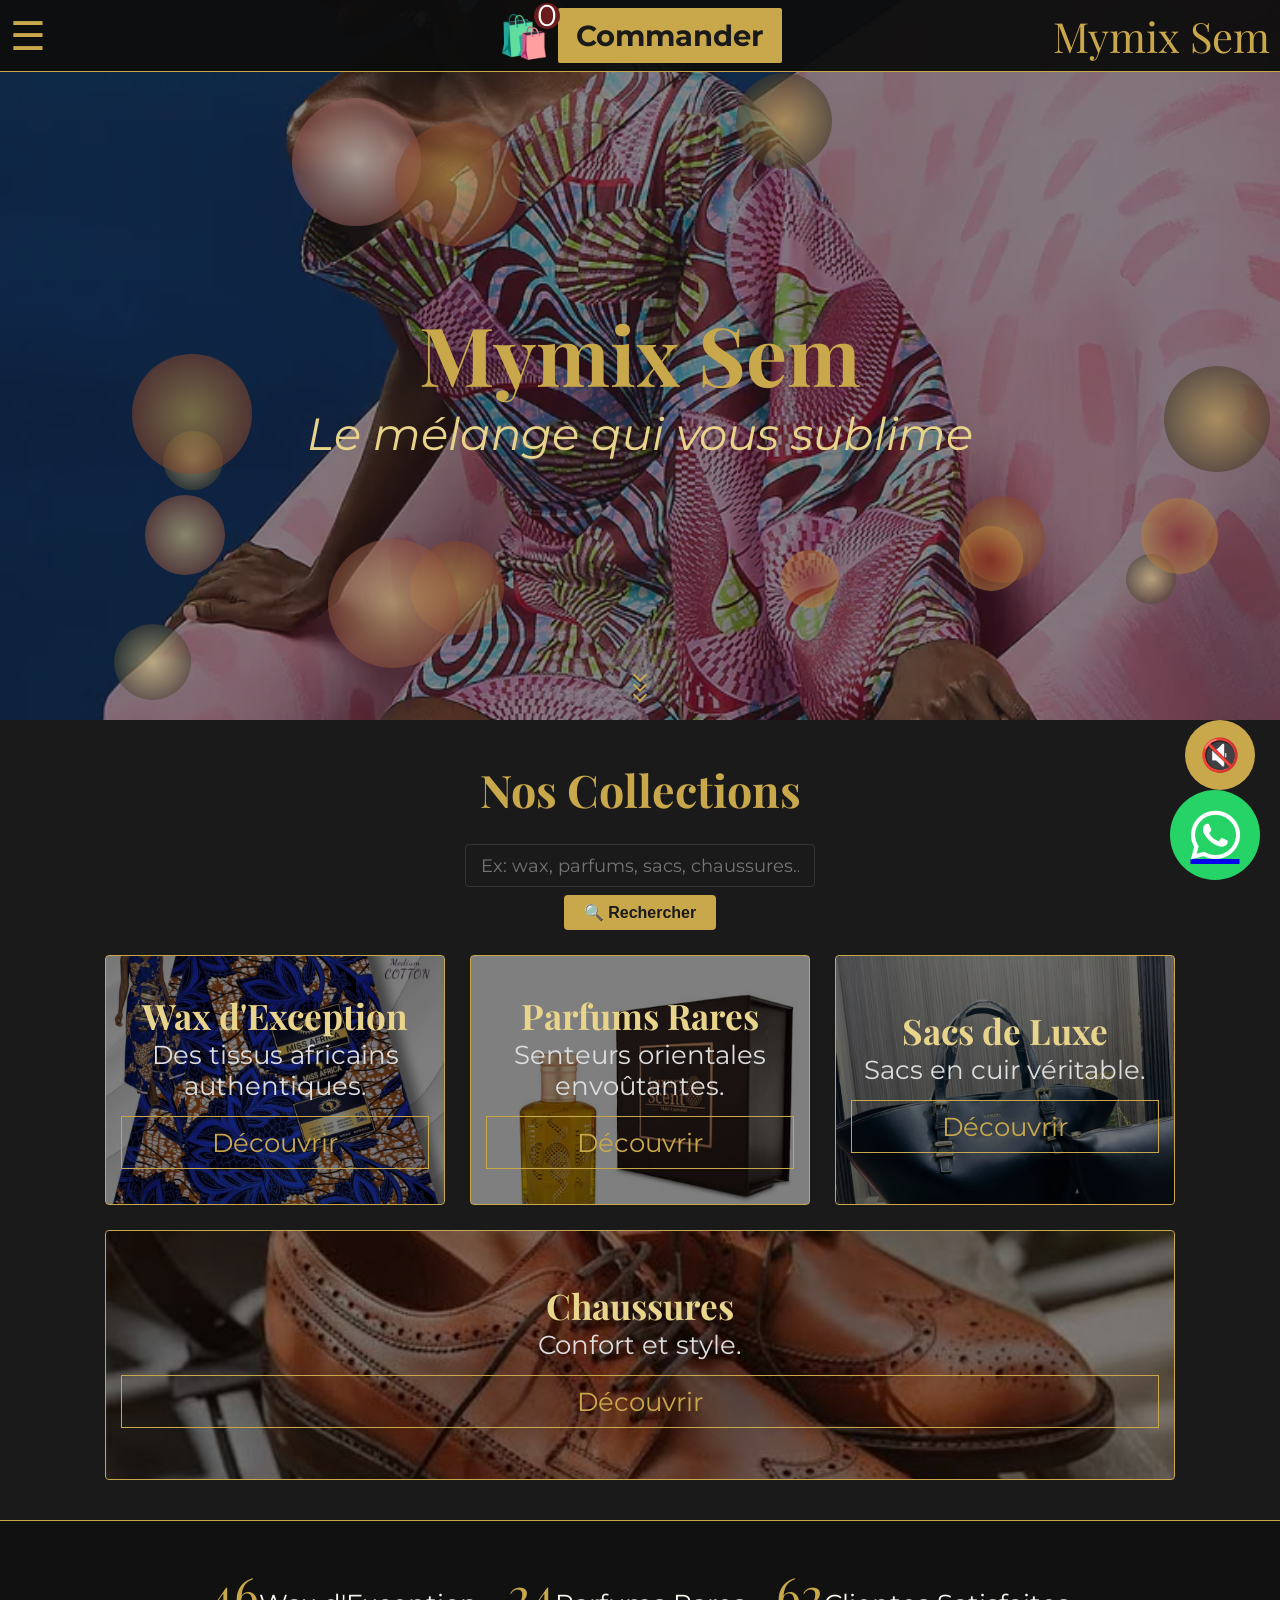
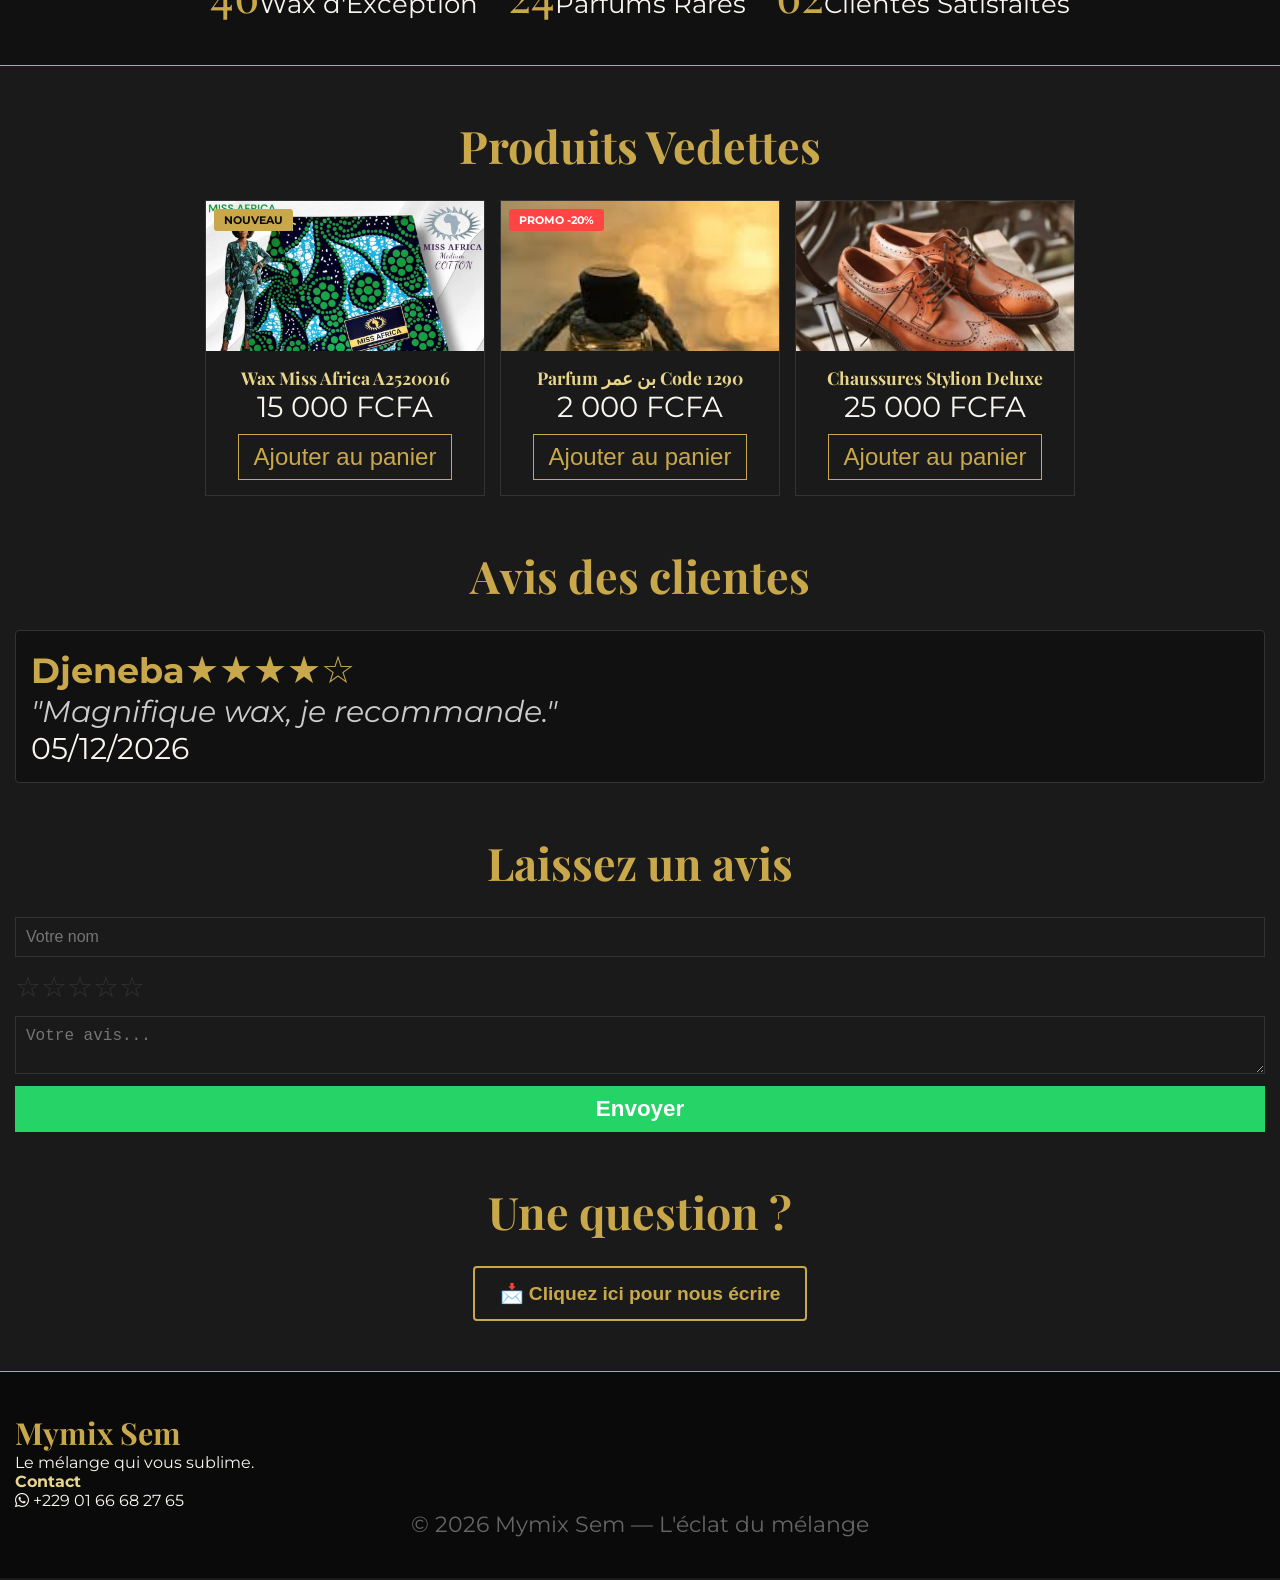
==== index.html @ c1ff3af4 "Mymix Sem - Version finale" ====
<!DOCTYPE html>
<html lang="fr">
<head>
<link rel="icon" href="data:image/svg+xml,<svg xmlns='http://www.w3.org/2000/svg' viewBox='0 0 100 100'><text y='80' font-size='80'>🛍️</text></svg>">
    <meta charset="UTF-8">
    <meta name="viewport" content="width=device-width, initial-scale=1.0">
    <title>Mymix Sem - Le mélange qui vous sublime</title>
    <link rel="preconnect" href="https://fonts.googleapis.com">
    <link rel="preconnect" href="https://fonts.gstatic.com" crossorigin>
    <link href="https://fonts.googleapis.com/css2?family=Montserrat:wght@300;400;500;700&family=Playfair+Display:wght@400;500;700&display=swap" rel="stylesheet">
    <link rel="stylesheet" href="https://cdnjs.cloudflare.com/ajax/libs/font-awesome/6.0.0-beta3/css/all.min.css">
    <link rel="stylesheet" href="assets/css/style.css">
</head>
<body>
<audio id="bg-music" loop volume="0.3">        <source src="assets/music/fond.mp3" type="audio/mpeg">    </audio>    <button id="music-toggle" style="position:fixed;bottom:110px;right:25px;width:70px;height:70px;background:#C9A84C;color:#0D0D0D;border:none;border-radius:50%;z-index:5000;cursor:pointer;font-size:2rem;">🔇</button>
    <!-- Navigation -->
    <nav class="navbar">
        <button class="menu-toggle" id="menu-toggle">☰</button>
        <a href="#" class="nav-logo">Mymix Sem</a>
        <div class="nav-actions">
            <div class="cart-icon" id="cart-icon"><span class="cart-count" id="cart-count">0</span>🛍️</div>
            <a href="#" class="nav-cta">Commander</a>
        </div>
        <ul class="nav-menu" id="nav-menu">
            <li><a href="#collections">Wax</a></li><li><a href="#collections">Parfums</a></li><li><a href="#collections">Accessoires</a></li>
            <li><a href="#about">À propos</a></li><li><a href="#footer">Contact</a></li>
            <li><a href="#" id="lien-compte">Compte</a></li>
        </ul>
    </nav>

    <!-- Hero -->
    <main class="hero" id="hero"><div class="hero-bg"></div><h1>Mymix Sem</h1><p>Le mélange qui vous sublime</p><div class="scroll-indicator"><span></span><span></span><span></span></div></main>

    <!-- Collections -->
    <section class="collections" id="collections">
        <h2 class="section-title">Nos Collections</h2>
        <div class="search-bar"><input type="text" id="search-input" placeholder="Ex: wax, parfums, sacs, chaussures..." class="search-input"><button id="search-btn" class="search-btn">🔍 Rechercher</button></div>
        <div class="cards-container">
            <div class="card card-wax" onclick="toggleGalerie('galerie-wax')"><div class="card-overlay"><h3>Wax d'Exception</h3><p>Des tissus africains authentiques.</p><span class="card-btn">Découvrir</span></div></div>
            <div class="card card-parfums" onclick="toggleGalerie('galerie-parfums')"><div class="card-overlay"><h3>Parfums Rares</h3><p>Senteurs orientales envoûtantes.</p><span class="card-btn">Découvrir</span></div></div>
            <div class="card card-accessoires" onclick="toggleGalerie('galerie-accessoires')"><div class="card-overlay"><h3>Sacs de Luxe</h3><p>Sacs en cuir véritable.</p><span class="card-btn">Découvrir</span></div></div>
            <div class="card card-chaussures" onclick="toggleGalerie('galerie-chaussures')"><div class="card-overlay"><h3>Chaussures</h3><p>Confort et style.</p><span class="card-btn">Découvrir</span></div></div>
        </div>
    </section>

    <!-- Galeries -->
    <section class="galerie" id="galerie-wax"><h3 class="section-title">Wax</h3><div class="galerie-grid" id="galerie-wax-grid"></div></section>
    <section class="galerie" id="galerie-parfums"><h3 class="section-title">Parfums</h3><div class="galerie-grid" id="galerie-parfums-grid"></div></section>
    <section class="galerie" id="galerie-chaussures"><h3 class="section-title">Chaussures</h3><div class="galerie-grid" id="galerie-chaussures-grid"></div></section>
    <section class="galerie" id="galerie-accessoires"><h3 class="section-title">Sacs</h3><div class="galerie-grid" id="galerie-accessoires-grid"></div></section>

    <!-- À propos -->
    <section class="about" id="about"><h2 class="section-title">À propos de Chantal</h2><div class="about-container"><div class="about-img"><img src="assets/images/about/chantal.jpg" alt="Chantal Adanlawo" onerror="this.src='https://via.placeholder.com/400x400/1a1a1a/C9A84C?text=Chantal'"></div><div class="about-text"><h3>Chantal <span class="gold">Adanlawo</span></h3><p class="about-meaning">« La brillance du corps »</p><p>Passionnée par l'élégance africaine et les senteurs d'Orient, Chantal a fondé <strong>Mymix Sem</strong> pour partager ses coups de cœur et sublimer chaque femme.</p><a href="#collections" class="about-btn">Découvrir les collections</a></div></div></section>

    <!-- Compteurs -->
    <section class="counters" id="counters"><div class="counters-container"><div class="counter-item"><span class="counter-number" data-target="150">0</span><span class="counter-label">Wax d'Exception</span></div><div class="counter-item"><span class="counter-number" data-target="80">0</span><span class="counter-label">Parfums Rares</span></div><div class="counter-item"><span class="counter-number" data-target="200">0</span><span class="counter-label">Clientes Satisfaites</span></div></div></section>

    <!-- Produits Vedettes -->
    <section class="produits-vedettes" id="produits"><h2 class="section-title">Produits Vedettes</h2><div class="produits-grid">
        <div class="produit-card" style="position:relative;">
            <span class="badge-new">NOUVEAU</span>
            <div class="produit-img" style="background-image:url('assets/images/wax/wax-miss-africa-02.jpg')"></div>
            <div class="produit-info"><h4>Wax Miss Africa A2520016</h4><p class="produit-prix">15 000 FCFA</p><button class="btn-add-cart" data-id="wax1" data-nom="Wax Miss Africa A2520016" data-prix="15000">Ajouter au panier</button></div>
        </div>
        <div class="produit-card" style="position:relative;">
            <span class="badge-promo">PROMO -20%</span>
            <div class="produit-img" style="background-image:url('assets/images/parfums/parfum-10.jpeg')"></div>
            <div class="produit-info"><h4>Parfum بن عمر Code 1290</h4><p class="produit-prix">2 000 FCFA</p><button class="btn-add-cart" data-id="parfum1" data-nom="Parfum بن عمر Code 1290" data-prix="2000">Ajouter au panier</button></div>
        </div>
        <div class="produit-card" style="position:relative;">
            <div class="produit-img" style="background-image:url('assets/images/chaussures/chaussure-01.jpeg')"></div>
            <div class="produit-info"><h4>Chaussures Stylion Deluxe</h4><p class="produit-prix">25 000 FCFA</p><button class="btn-add-cart" data-id="chaussure1" data-nom="Chaussures Stylion Deluxe" data-prix="25000">Ajouter au panier</button></div>
        </div>
    </div></section>

    <!-- Avis -->
    <section id="avis-postes"><h2 class="section-title">Avis des clientes</h2><div id="avis-container"><p>Chargement des avis...</p></div></section>
    <section id="commentaire"><h2 class="section-title">Laissez un avis</h2><div class="commentaire-form"><input type="text" id="comment-nom" placeholder="Votre nom"><div id="comment-etoiles"><span class="star" data-value="1">☆</span><span class="star" data-value="2">☆</span><span class="star" data-value="3">☆</span><span class="star" data-value="4">☆</span><span class="star" data-value="5">☆</span></div><textarea id="comment-message" placeholder="Votre avis..."></textarea><button id="comment-submit">Envoyer</button></div></section>

    <!-- Formulaire de contact -->
    <section id="contact-section">
        <h2 class="section-title">Une question ?</h2>
        <div style="text-align:center;margin-bottom:20px;">
            <button id="show-contact-btn" style="background:transparent;border:2px solid #C9A84C;color:#C9A84C;padding:14px 25px;font-size:1.2rem;font-weight:bold;cursor:pointer;border-radius:4px;">📩 Cliquez ici pour nous écrire</button>
        </div>
        <div id="contact-form-container" style="display:none;">
            <div class="contact-form">
                <input type="text" id="contact-nom" placeholder="Votre nom" class="contact-input">
                <input type="tel" id="contact-tel" placeholder="Votre numéro" class="contact-input">
                <textarea id="contact-message" placeholder="Votre message..." class="contact-textarea"></textarea>
                <button id="contact-submit" class="contact-btn">📱 Envoyer sur WhatsApp</button>
            </div>
        </div>
    </section>

    <!-- Footer -->
    <footer class="footer" id="footer"><div class="footer-container"><div class="footer-col"><h3>Mymix Sem</h3><p>Le mélange qui vous sublime.</p></div><div class="footer-col"><h4>Contact</h4><p><i class="fab fa-whatsapp"></i> +229 01 66 68 27 65</p></div></div><div class="footer-bottom"><p>&copy; 2026 Mymix Sem — L'éclat du mélange</p></div></footer>

    <!-- Modale Produit -->
    <div class="produit-modal" id="produit-modal"><div class="produit-modal-content"><span class="close-produit-modal" id="close-produit-modal">&times;</span><img id="produit-modal-img" src="" alt="" class="produit-modal-img"><div class="produit-modal-infos"><h2 id="produit-modal-nom"></h2><p id="produit-modal-prix" class="produit-modal-prix"></p><p id="produit-modal-desc" class="produit-modal-desc"></p><button id="produit-modal-cart" class="btn-add-cart">Ajouter au panier</button></div></div></div>

    <!-- Modale Compte -->
    <div class="compte-modal" id="compte-modal"><div class="compte-modal-content"><span class="close-compte-modal" id="close-compte-modal">&times;</span><div id="compte-step1"><h2 id="compte-titre">CRÉER UN COMPTE</h2><form id="compte-form" onsubmit="return false;" style="display:flex;flex-direction:column;gap:20px;"><div class="compte-field" style="display:flex;flex-direction:column;"><label for="compte-nom" style="color:#E8D48B;font-size:1.1rem;margin-bottom:5px;">👤 Nom</label><input type="text" id="compte-nom" placeholder="Votre nom" style="background:transparent;border:none;border-bottom:2px solid #444;color:#F9F6F0;padding:10px 0;font-size:1.1rem;width:100%;"></div><div class="compte-field" style="display:flex;flex-direction:column;"><label for="compte-prenom" style="color:#E8D48B;font-size:1.1rem;margin-bottom:5px;">🌟 Prénom</label><input type="text" id="compte-prenom" placeholder="Votre prénom" style="background:transparent;border:none;border-bottom:2px solid #444;color:#F9F6F0;padding:10px 0;font-size:1.1rem;width:100%;"></div><div class="compte-field" style="display:flex;flex-direction:column;"><label for="compte-tel" style="color:#E8D48B;font-size:1.1rem;margin-bottom:5px;">📱 Numéro</label><input type="tel" id="compte-tel" placeholder="+229 01 66 68 27 65" style="background:transparent;border:none;border-bottom:2px solid #444;color:#F9F6F0;padding:10px 0;font-size:1.1rem;width:100%;" required></div><div class="compte-field" style="display:flex;flex-direction:column;"><label for="compte-code" style="color:#E8D48B;font-size:1.1rem;margin-bottom:5px;">🔒 Code secret</label><input type="password" id="compte-code" placeholder="••••" style="background:transparent;border:none;border-bottom:2px solid #444;color:#F9F6F0;padding:10px 0;font-size:1.1rem;width:100%;" minlength="4" required></div><button type="button" id="compte-submit" style="width:100%;background:#C9A84C;color:#0D0D0D;border:none;padding:14px;font-weight:bold;font-size:1.1rem;text-transform:uppercase;margin-top:10px;cursor:pointer;">S'INSCRIRE</button></form><p class="compte-switch">Déjà un compte ? <a href="#" id="switch-connexion">Se connecter</a></p></div><div id="compte-step2" style="display:none;"><h2 style="text-align:center;color:#C9A84C;font-size:1.3rem;margin-bottom:15px;">VÉRIFICATION</h2><p style="text-align:center;color:#F9F6F0;margin-bottom:10px;">Votre code de vérification :</p><p id="code-verification" style="text-align:center;font-size:2rem;font-weight:bold;color:#C9A84C;letter-spacing:5px;margin-bottom:20px;"></p><p style="text-align:center;color:#aaa;font-size:0.8rem;margin-bottom:15px;">Recopiez ce code pour confirmer votre inscription</p><input type="text" id="compte-verification" placeholder="Code à 6 chiffres" style="width:100%;background:transparent;border:none;border-bottom:2px solid #444;color:#F9F6F0;padding:10px 0;font-size:1.1rem;text-align:center;margin-bottom:15px;"><button type="button" id="compte-verify-btn" style="width:100%;background:#25D366;color:#fff;border:none;padding:14px;font-weight:bold;font-size:1.1rem;cursor:pointer;">✅ VÉRIFIER</button><p id="verification-error" style="text-align:center;color:#ff4444;font-size:0.9rem;margin-top:10px;display:none;">Code incorrect. Réessayez.</p></div><div id="compte-step3" style="display:none;"><h2 style="text-align:center;color:#C9A84C;font-size:1.3rem;margin-bottom:20px;">MON PROFIL</h2><div style="background:#111;padding:20px;border-radius:8px;margin-bottom:15px;"><p style="color:#aaa;font-size:0.8rem;">ID Membre</p><p id="profil-id" style="color:#C9A84C;font-size:1rem;font-weight:bold;margin-bottom:10px;"></p><p style="color:#aaa;font-size:0.8rem;">Nom</p><p id="profil-nom" style="color:#F9F6F0;font-size:1rem;margin-bottom:10px;"></p><p style="color:#aaa;font-size:0.8rem;">Prénom</p><p id="profil-prenom" style="color:#F9F6F0;font-size:1rem;margin-bottom:10px;"></p><p style="color:#aaa;font-size:0.8rem;">Numéro</p><p id="profil-tel" style="color:#F9F6F0;font-size:1rem;"></p></div><button type="button" id="compte-deconnexion" style="width:100%;background:transparent;border:2px solid #6B1D1D;color:#6B1D1D;padding:12px;font-weight:bold;cursor:pointer;font-size:1rem;">SE DÉCONNECTER</button></div></div></div>

    <!-- WhatsApp float -->
    <a href="https://wa.me/2290166682765" class="whatsapp-float" target="_blank"><i class="fab fa-whatsapp"></i></a>

    <script src="assets/js/main.js"></script>
    <script src="assets/js/commentaires.js"></script>
</body>
</html>
---- assets/css/style.css ----
:root {
  --gold: #C9A84C;
  --gold-light: #E8D48B;
  --black: #1A1A1A;
  --cream: #F9F6F0;
  --bordeaux: #6B1D1D;
  --white: #FFFFFF;
}
* { margin:0; padding:0; box-sizing:border-box; }
body { background:var(--black); color:var(--cream); font-family:'Montserrat',sans-serif; }

/* Navigation */
.navbar { position:fixed; top:0; width:100%; background:rgba(13,13,13,0.95); border-bottom:1px solid var(--gold); z-index:1000; display:flex; flex-wrap:wrap; align-items:center; padding:8px 10px; }
.menu-toggle { background:none; border:none; color:var(--gold); font-size:2.5rem; cursor:pointer; order:1; margin-right:auto; }
.nav-logo { font-family:'Playfair Display',serif; font-size:2.6rem; color:var(--gold); text-decoration:none; order:3; margin-left:auto; }
.nav-actions { display:flex; align-items:center; gap:8px; order:2; position:absolute; left:50%; transform:translateX(-50%); }
.cart-icon { font-size:2.6rem; color:var(--gold); position:relative; cursor:pointer; }
.cart-count { position:absolute; top:-8px; right:-10px; background:var(--bordeaux); color:#fff; font-size:1.9rem; width:26px; height:26px; border-radius:50%; display:flex; align-items:center; justify-content:center; }
.nav-cta { background:var(--gold); color:var(--black); padding:10px 18px; text-decoration:none; font-weight:bold; font-size:1.8rem; border-radius:2px; }
.nav-menu { display:none; flex-direction:column; width:100%; order:4; list-style:none; text-align:left; padding:8px 10px; }
.nav-menu.active { display:flex; }
.nav-menu a { color:var(--cream); text-decoration:none; padding:10px 5px; font-size:1.9rem; display:block; }

/* Hero */
.hero { height:80vh; display:flex; flex-direction:column; justify-content:center; align-items:center; text-align:center; position:relative; overflow:hidden; padding-top:40px; }
.hero-bg { position:absolute; top:0; left:0; width:100%; height:100%; background:url('../images/wax/wax-miss-africa-11.webp') center/cover; opacity:0.5; }
.hero h1 { font-family:'Playfair Display',serif; font-size:5.1rem; color:var(--gold); z-index:2; }
.hero p { font-size:2.8rem; color:var(--gold-light); font-style:italic; z-index:2; }
.scroll-indicator { position:absolute; bottom:20px; left:50%; transform:translateX(-50%); animation:bounce 2s infinite; }
.scroll-indicator span { display:block; width:10px; height:10px; border-right:2px solid var(--gold); border-bottom:2px solid var(--gold); transform:rotate(45deg); }
@keyframes bounce { 0%,100% { transform:translateX(-50%) translateY(0); } 50% { transform:translateX(-50%) translateY(-8px); } }

/* Sections */
.section-title { font-family:'Playfair Display',serif; font-size:2.8rem; color:var(--gold); text-align:center; margin-bottom:25px; }
.search-bar { text-align:center; margin-bottom:25px; display:flex; flex-direction:column; align-items:center; gap:8px; }
.search-input { background:#1a1a1a; border:1px solid #333; color:var(--cream); padding:10px 15px; font-size:1.1rem; width:85%; max-width:350px; border-radius:4px; font-family:'Montserrat',sans-serif; }
.search-btn { background:var(--gold); color:var(--black); border:none; padding:8px 20px; font-size:1rem; font-weight:bold; cursor:pointer; border-radius:4px; }
.collections { max-width:100%; margin:0 auto; padding:40px 15px; }
.cards-container { display:flex; flex-wrap:wrap; gap:15px; justify-content:center; }
.card { flex:1 1 260px; min-height:250px; border-radius:4px; overflow:hidden; position:relative; background-size:cover; background-position:center; border:1px solid var(--gold); }
.card-wax { background-image:url('../images/wax/wax-miss-africa-01.jpg'); }
.card-parfums { background-image:url('../images/parfums/parfum-01.jpeg'); }
.card-accessoires { background-image:url('../images/accessoires/sac-1-stylion-dellanear.jpg'); }
.card-chaussures { background-image:url('../images/chaussures/chaussure-01.jpeg'); }
.card-overlay { position:absolute; top:0; left:0; width:100%; height:100%; background:rgba(0,0,0,0.5); display:flex; flex-direction:column; justify-content:center; text-align:center; padding:25px 15px; }
.card-overlay h3 { font-family:'Playfair Display',serif; font-size:2.2rem; color:var(--gold-light); }
.card-overlay p { font-size:1.6rem; color:#ddd; margin-bottom:15px; }
.card-btn { display:inline-block; background:transparent; border:1px solid var(--gold); color:var(--gold); padding:10px 20px; font-size:1.6rem; text-decoration:none; }
.galerie { max-width:100%; margin:0 auto; padding:40px 15px; display:none; }
.galerie.active { display:block; }
.galerie-grid { display:grid; grid-template-columns:repeat(auto-fill,minmax(200px,1fr)); gap:15px; }
.galerie-item { aspect-ratio:1; background-size:cover; background-position:center; border:1px solid var(--gold); border-radius:4px; cursor:pointer; }
.about { max-width:100%; margin:50px auto; padding:0 15px; display:none; }
.about.visible { display:block; }
.about-container { display:flex; flex-wrap:wrap; gap:30px; align-items:center; }
.about-img img { width:200px; height:200px; border-radius:50%; border:3px solid var(--gold); }
.about-text h3 { font-family:'Playfair Display',serif; font-size:2.2rem; color:var(--cream); }
.gold { color:var(--gold); }
.about-meaning { font-size:1.1rem; color:var(--gold-light); font-style:italic; margin-bottom:12px; }
.about-text p { font-size:1rem; color:#ccc; line-height:1.6; margin-bottom:12px; }
.about-btn { display:inline-block; background:transparent; border:1px solid var(--gold); color:var(--gold); padding:10px 20px; text-decoration:none; }
.counters { background:#111; border-top:1px solid var(--gold); border-bottom:1px solid var(--gold); padding:40px 15px; }
.counter-number { font-family:'Playfair Display',serif; font-size:3rem; color:var(--gold); }
.counter-label { font-size:1.6rem; color:var(--cream); }
.counters-container { display:flex; flex-wrap:wrap; justify-content:center; gap:30px; }
.counter-item { text-align:center; }

/* Produits */
.produits-vedettes { max-width:100%; margin:50px auto; padding:0 15px; }
.produits-grid { display:flex; flex-wrap:wrap; gap:15px; justify-content:center; }
.produit-card { background:#1a1a1a; border:1px solid #333; width:220px; position:relative; }
.produit-img { height:150px; background-size:cover; }
.produit-info { padding:15px; text-align:center; }
.produit-info h4 { font-family:'Playfair Display',serif; color:var(--gold-light); font-size:1.1rem; }
.produit-prix { font-size:1.8rem; color:var(--cream); margin-bottom:10px; }
.btn-add-cart { background:transparent; border:1px solid var(--gold); color:var(--gold); padding:8px 15px; cursor:pointer; font-size:1.5rem; }

/* Avis */
#avis-postes { max-width:100%; margin:50px auto; padding:0 15px; }
.avis-card { background:#111; border:1px solid #333; border-radius:4px; padding:15px; margin:10px 0; font-size:1.9rem; }
.avis-nom { font-size:2.2rem; font-weight:700; color:var(--gold); }
.avis-message { font-size:1.9rem; color:#ccc; font-style:italic; }
.avis-etoiles-display { font-size:2.4rem; color:var(--gold); }
#commentaire { max-width:100%; margin:50px auto; padding:0 15px; }
.commentaire-form { display:flex; flex-direction:column; gap:12px; }
.commentaire-form input, .commentaire-form textarea { background:#1a1a1a; border:1px solid #333; color:var(--cream); padding:10px; font-size:1rem; }
.commentaire-form button { background:#25D366; border:none; color:#fff; padding:10px; font-weight:bold; cursor:pointer; font-size:1.4rem; }
.star { color:#333; cursor:pointer; font-size:1.8rem; }
.star.active { color:var(--gold); }

/* Modales */
.produit-modal, .compte-modal { display:none; position:fixed; top:0; left:0; width:100%; height:100%; background:rgba(0,0,0,0.8); z-index:2000; align-items:center; justify-content:center; }
.produit-modal.active, .compte-modal.active { display:flex; }
.produit-modal-content { background:#111; border:1px solid var(--gold); padding:20px; border-radius:4px; max-height:85vh; overflow-y:auto; max-width:95%; }
.close-produit-modal, .close-compte-modal { position:absolute; top:10px; right:15px; font-size:2.2rem; color:var(--gold); cursor:pointer; }
.produit-modal-img { width:100%; max-height:60vh; object-fit:contain; }
.produit-modal-infos h2 { color:var(--gold); font-size:1.9rem; }
.produit-modal-prix { font-size:1.5rem; color:var(--cream); }
.compte-modal-content { background:#0D0D0D; width:92%; max-width:400px; max-height:85vh; overflow-y:auto; padding:25px 20px; border-radius:8px; }

/* Badges */
.badge-new { position:absolute; top:8px; left:8px; background:#C9A84C; color:#0D0D0D; padding:4px 10px; font-size:0.7rem; font-weight:bold; border-radius:3px; z-index:10; }
.badge-promo { position:absolute; top:8px; left:8px; background:#ff4444; color:#fff; padding:4px 10px; font-size:0.7rem; font-weight:bold; border-radius:3px; z-index:10; }

/* Contact */
#contact-section { max-width:100%; margin:50px auto; padding:0 15px; }
.contact-form { display:flex; flex-direction:column; gap:12px; }
.contact-input, .contact-textarea { background:#0D0D0D; border:1px solid #C9A84C; color:#F9F6F0; padding:12px; font-size:1.6rem; border-radius:4px; }
.contact-textarea { min-height:100px; resize:vertical; }
.contact-btn { background:transparent; border:2px solid #C9A84C; color:#C9A84C; padding:12px; font-weight:bold; font-size:1.9rem; cursor:pointer; border-radius:4px; }

/* WhatsApp float */
.whatsapp-float { position:fixed; bottom:20px; right:20px; width:90px; height:90px; background:#25D366; border-radius:50%; display:flex; align-items:center; justify-content:center; z-index:5000; }
.whatsapp-float i { color:#fff; font-size:3.5rem; }

/* Footer */
.footer { background:#0a0a0a; border-top:1px solid var(--gold); padding:40px 15px; margin-top:40px; }
.footer-col h3 { font-family:'Playfair Display',serif; color:var(--gold); font-size:1.9rem; }
.footer-col h4 { color:var(--gold-light); font-size:1rem; }
.footer-bottom { text-align:center; color:#666; font-size:1.4rem; }

/* ========== RESPONSIVE (adaptation automatique) ========== */

/* Écrans moyens (tablettes, grands téléphones) */
@media (max-width: 768px) {
  .hero h1 { font-size: 3.5rem; }
  .hero p { font-size: 1.6rem; }
  .section-title { font-size: 1.8rem; }
  .nav-logo { font-size: 1.6rem; }
  .nav-cta { font-size: 1rem; padding: 8px 14px; }
  .card-overlay h3 { font-size: 1.4rem; }
  .card-overlay p { font-size: 0.9rem; }
  .galerie-grid { grid-template-columns: repeat(3, 1fr); }
  .produit-card { width: 200px; }
  .about-img img { width: 180px; height: 180px; }
  .about-text h3 { font-size: 1.8rem; }
  .counter-number { font-size: 2.5rem; }
  .whatsapp-float { width: 75px; height: 75px; }
  .whatsapp-float i { font-size: 3rem; }
}

/* Petits écrans (téléphones compacts) */
@media (max-width: 480px) {
  .hero h1 { font-size: 2.8rem; }
  .hero p { font-size: 1.3rem; }
  .section-title { font-size: 1.5rem; }
  .nav-logo { font-size: 1.4rem; }
  .nav-cta { font-size: 0.85rem; padding: 6px 10px; }
  .nav-menu a { font-size: 1.1rem; }
  .card { min-height: 200px; }
  .card-overlay h3 { font-size: 1.2rem; }
  .card-overlay p { font-size: 0.8rem; }
  .card-btn { font-size: 0.85rem; padding: 8px 15px; }
  .galerie-grid { grid-template-columns: repeat(2, 1fr); gap: 10px; }
  .produit-card { width: 160px; }
  .produit-img { height: 120px; }
  .produit-info h4 { font-size: 0.95rem; }
  .produit-prix { font-size: 1rem; }
  .btn-add-cart { font-size: 0.8rem; padding: 6px 12px; }
  .about-img img { width: 140px; height: 140px; }
  .about-text h3 { font-size: 1.5rem; }
  .about-text p { font-size: 0.9rem; }
  .counter-number { font-size: 2rem; }
  .counter-label { font-size: 0.85rem; }
  .avis-card { font-size: 1.1rem; padding: 12px; }
  .avis-nom { font-size: 1.3rem; }
  .avis-message { font-size: 1.1rem; }
  .avis-etoiles-display { font-size: 1.5rem; }
  .contact-input, .contact-textarea { font-size: 0.9rem; padding: 10px; }
  .contact-btn { font-size: 1rem; padding: 10px; }
  .whatsapp-float { width: 65px; height: 65px; bottom: 15px; right: 15px; }
  .whatsapp-float i { font-size: 2.5rem; }
  .badge-new, .badge-promo { font-size: 0.6rem; padding: 3px 7px; }
}

/* Très grands écrans (PC) */
@media (min-width: 1200px) {
  .collections, .produits-vedettes, .galerie { max-width: 1100px; }
  .cards-container { gap: 25px; }
  .galerie-grid { grid-template-columns: repeat(5, 1fr); }
  .produit-card { width: 280px; }
}

/* Bulles flottantes */
.bubbles-container { position:absolute; top:0; left:0; width:100%; height:100%; z-index:1; pointer-events:none; }
.bubble { position:absolute; border-radius:50%; opacity:0.55; animation:floatBubble linear infinite; }
@keyframes floatBubble {  0%   { transform: translate(0, 0) rotate(0deg); }  25%  { transform: translate(40px, -30px) rotate(90deg); }  50%  { transform: translate(-30px, -60px) rotate(180deg); }  75%  { transform: translate(-40px, -20px) rotate(270deg); }  100% { transform: translate(0, 0) rotate(360deg); }}
  100% { transform:translate(30px,-50px) rotate(360deg); }
}
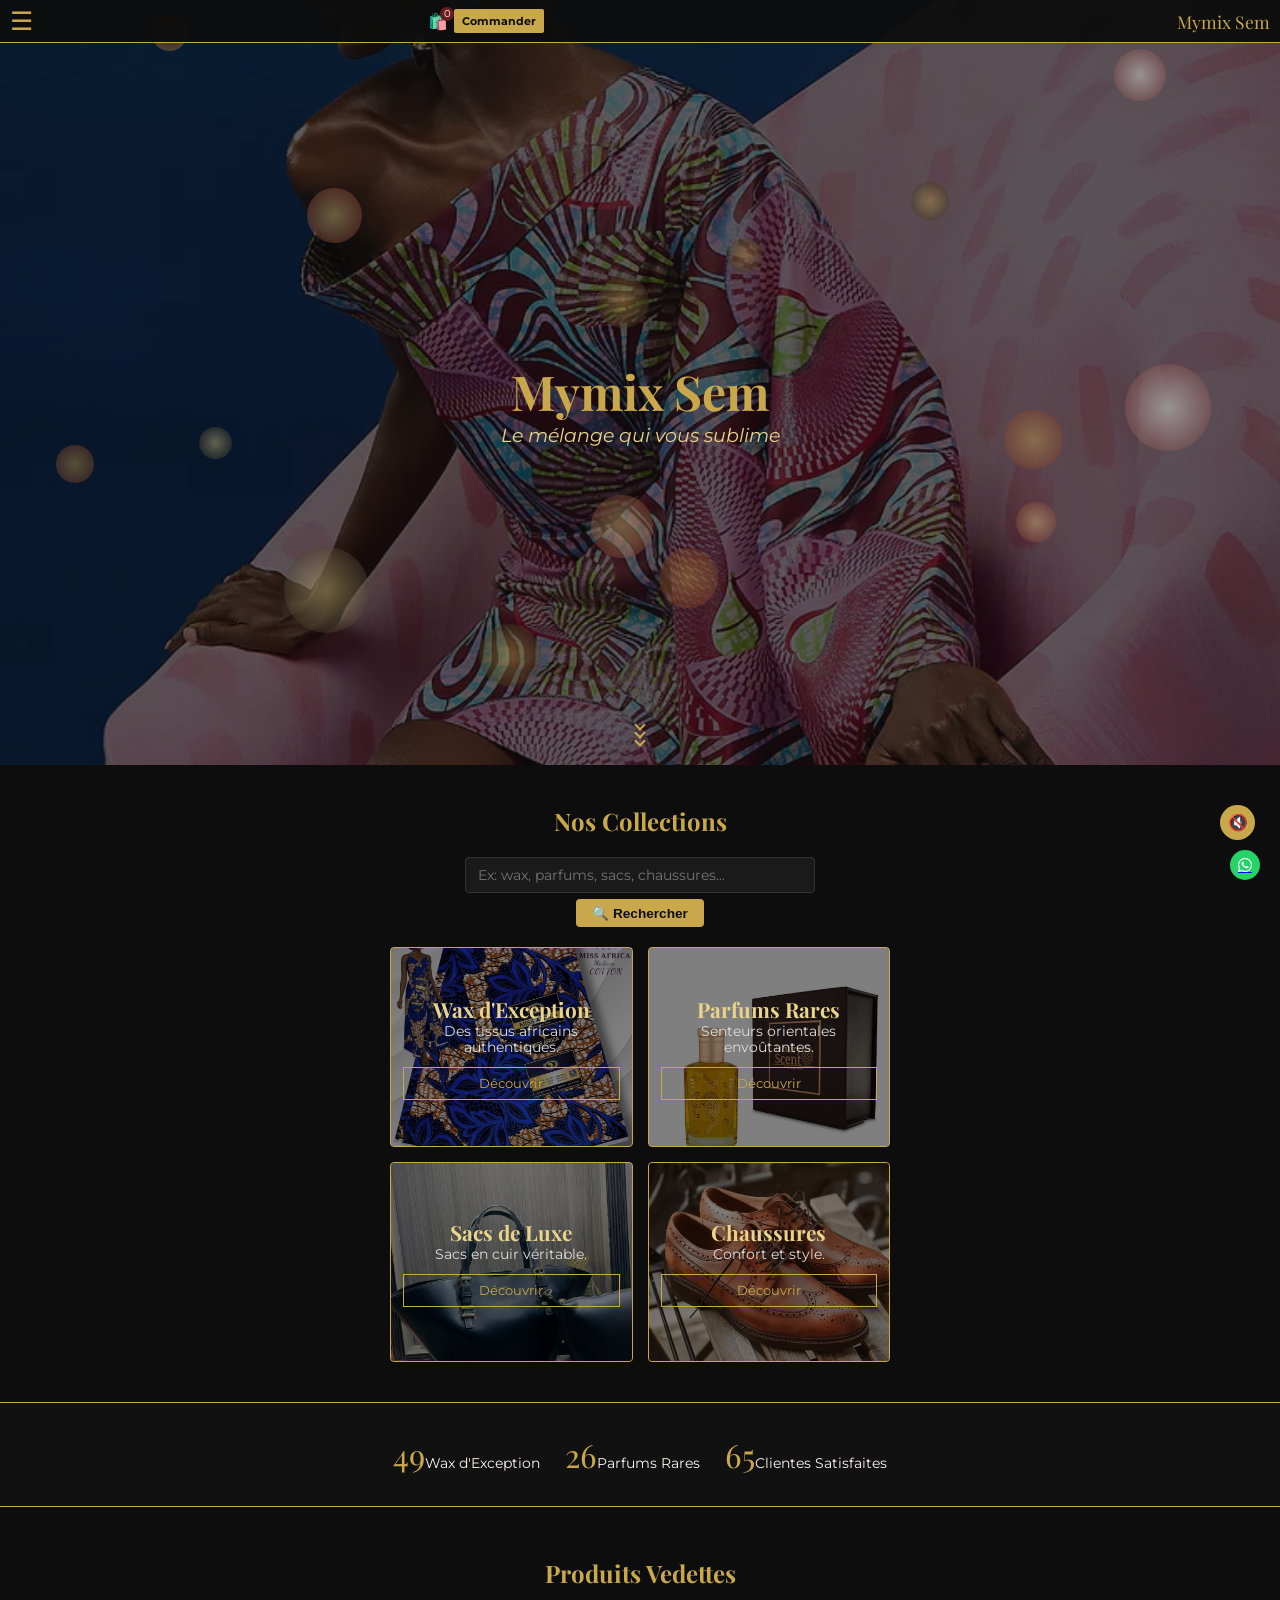
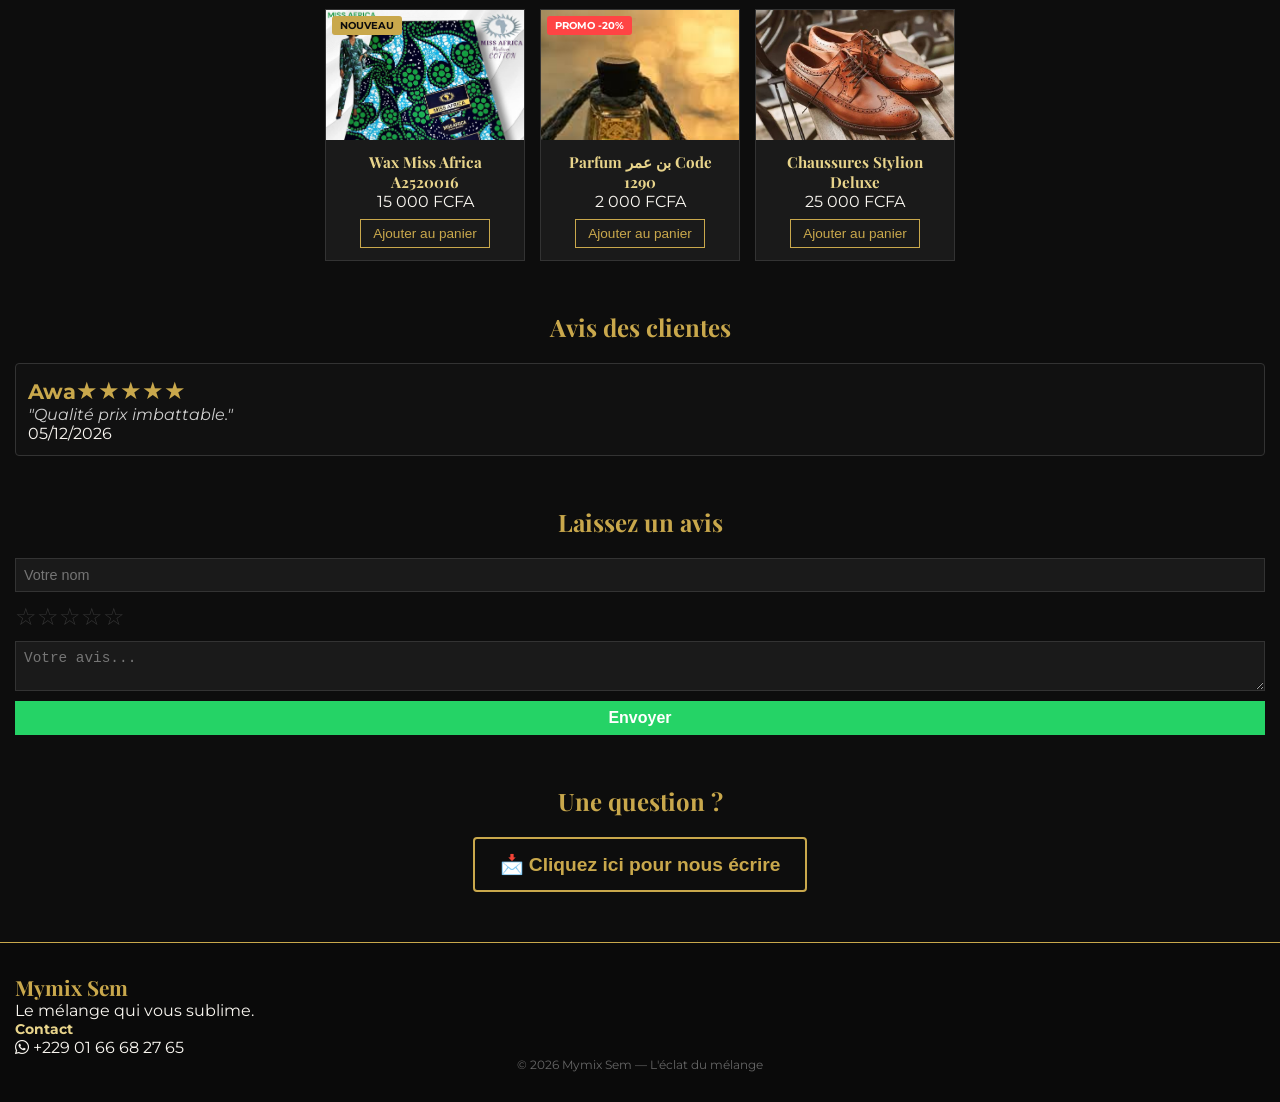
==== commit 393accbc: "Boutons WhatsApp et musique réduits de 50%" ====
--- a/index.html
+++ b/index.html
@@ -12,7 +12,7 @@
     <link rel="stylesheet" href="assets/css/style.css">
 </head>
 <body>
-<audio id="bg-music" loop volume="0.3">        <source src="assets/music/fond.mp3" type="audio/mpeg">    </audio>    <button id="music-toggle" style="position:fixed;bottom:110px;right:25px;width:70px;height:70px;background:#C9A84C;color:#0D0D0D;border:none;border-radius:50%;z-index:5000;cursor:pointer;font-size:2rem;">🔇</button>
+<audio id="bg-music" loop volume="0.3">        <source src="assets/music/fond.mp3" type="audio/mpeg">    </audio>    <button id="music-toggle" style="position:fixed;bottom:60px;right:25px;width:35px;height:35px;background:#C9A84C;color:#0D0D0D;border:none;border-radius:50%;z-index:5000;cursor:pointer;font-size:1rem;">🔇</button>
     <!-- Navigation -->
     <nav class="navbar">
         <button class="menu-toggle" id="menu-toggle">☰</button>
@@ -100,7 +100,7 @@
     <div class="produit-modal" id="produit-modal"><div class="produit-modal-content"><span class="close-produit-modal" id="close-produit-modal">&times;</span><img id="produit-modal-img" src="" alt="" class="produit-modal-img"><div class="produit-modal-infos"><h2 id="produit-modal-nom"></h2><p id="produit-modal-prix" class="produit-modal-prix"></p><p id="produit-modal-desc" class="produit-modal-desc"></p><button id="produit-modal-cart" class="btn-add-cart">Ajouter au panier</button></div></div></div>
 
     <!-- Modale Compte -->
-    <div class="compte-modal" id="compte-modal"><div class="compte-modal-content"><span class="close-compte-modal" id="close-compte-modal">&times;</span><div id="compte-step1"><h2 id="compte-titre">CRÉER UN COMPTE</h2><form id="compte-form" onsubmit="return false;" style="display:flex;flex-direction:column;gap:20px;"><div class="compte-field" style="display:flex;flex-direction:column;"><label for="compte-nom" style="color:#E8D48B;font-size:1.1rem;margin-bottom:5px;">👤 Nom</label><input type="text" id="compte-nom" placeholder="Votre nom" style="background:transparent;border:none;border-bottom:2px solid #444;color:#F9F6F0;padding:10px 0;font-size:1.1rem;width:100%;"></div><div class="compte-field" style="display:flex;flex-direction:column;"><label for="compte-prenom" style="color:#E8D48B;font-size:1.1rem;margin-bottom:5px;">🌟 Prénom</label><input type="text" id="compte-prenom" placeholder="Votre prénom" style="background:transparent;border:none;border-bottom:2px solid #444;color:#F9F6F0;padding:10px 0;font-size:1.1rem;width:100%;"></div><div class="compte-field" style="display:flex;flex-direction:column;"><label for="compte-tel" style="color:#E8D48B;font-size:1.1rem;margin-bottom:5px;">📱 Numéro</label><input type="tel" id="compte-tel" placeholder="+229 01 66 68 27 65" style="background:transparent;border:none;border-bottom:2px solid #444;color:#F9F6F0;padding:10px 0;font-size:1.1rem;width:100%;" required></div><div class="compte-field" style="display:flex;flex-direction:column;"><label for="compte-code" style="color:#E8D48B;font-size:1.1rem;margin-bottom:5px;">🔒 Code secret</label><input type="password" id="compte-code" placeholder="••••" style="background:transparent;border:none;border-bottom:2px solid #444;color:#F9F6F0;padding:10px 0;font-size:1.1rem;width:100%;" minlength="4" required></div><button type="button" id="compte-submit" style="width:100%;background:#C9A84C;color:#0D0D0D;border:none;padding:14px;font-weight:bold;font-size:1.1rem;text-transform:uppercase;margin-top:10px;cursor:pointer;">S'INSCRIRE</button></form><p class="compte-switch">Déjà un compte ? <a href="#" id="switch-connexion">Se connecter</a></p></div><div id="compte-step2" style="display:none;"><h2 style="text-align:center;color:#C9A84C;font-size:1.3rem;margin-bottom:15px;">VÉRIFICATION</h2><p style="text-align:center;color:#F9F6F0;margin-bottom:10px;">Votre code de vérification :</p><p id="code-verification" style="text-align:center;font-size:2rem;font-weight:bold;color:#C9A84C;letter-spacing:5px;margin-bottom:20px;"></p><p style="text-align:center;color:#aaa;font-size:0.8rem;margin-bottom:15px;">Recopiez ce code pour confirmer votre inscription</p><input type="text" id="compte-verification" placeholder="Code à 6 chiffres" style="width:100%;background:transparent;border:none;border-bottom:2px solid #444;color:#F9F6F0;padding:10px 0;font-size:1.1rem;text-align:center;margin-bottom:15px;"><button type="button" id="compte-verify-btn" style="width:100%;background:#25D366;color:#fff;border:none;padding:14px;font-weight:bold;font-size:1.1rem;cursor:pointer;">✅ VÉRIFIER</button><p id="verification-error" style="text-align:center;color:#ff4444;font-size:0.9rem;margin-top:10px;display:none;">Code incorrect. Réessayez.</p></div><div id="compte-step3" style="display:none;"><h2 style="text-align:center;color:#C9A84C;font-size:1.3rem;margin-bottom:20px;">MON PROFIL</h2><div style="background:#111;padding:20px;border-radius:8px;margin-bottom:15px;"><p style="color:#aaa;font-size:0.8rem;">ID Membre</p><p id="profil-id" style="color:#C9A84C;font-size:1rem;font-weight:bold;margin-bottom:10px;"></p><p style="color:#aaa;font-size:0.8rem;">Nom</p><p id="profil-nom" style="color:#F9F6F0;font-size:1rem;margin-bottom:10px;"></p><p style="color:#aaa;font-size:0.8rem;">Prénom</p><p id="profil-prenom" style="color:#F9F6F0;font-size:1rem;margin-bottom:10px;"></p><p style="color:#aaa;font-size:0.8rem;">Numéro</p><p id="profil-tel" style="color:#F9F6F0;font-size:1rem;"></p></div><button type="button" id="compte-deconnexion" style="width:100%;background:transparent;border:2px solid #6B1D1D;color:#6B1D1D;padding:12px;font-weight:bold;cursor:pointer;font-size:1rem;">SE DÉCONNECTER</button></div></div></div>
+    <div class="compte-modal" id="compte-modal"><div class="compte-modal-content"><span class="close-compte-modal" id="close-compte-modal">&times;</span><div id="compte-step1"><h2 id="compte-titre">CRÉER UN COMPTE</h2><form id="compte-form" onsubmit="return false;" style="display:flex;flex-direction:column;gap:20px;"><div class="compte-field" style="display:flex;flex-direction:column;"><label for="compte-nom" style="color:#E8D48B;font-size:1.1rem;margin-bottom:5px;">👤 Nom</label><input type="text" id="compte-nom" placeholder="Votre nom" style="background:transparent;border:none;border-bottom:2px solid #444;color:#F9F6F0;padding:10px 0;font-size:1.1rem;width:100%;"></div><div class="compte-field" style="display:flex;flex-direction:column;"><label for="compte-prenom" style="color:#E8D48B;font-size:1.1rem;margin-bottom:5px;">🌟 Prénom</label><input type="text" id="compte-prenom" placeholder="Votre prénom" style="background:transparent;border:none;border-bottom:2px solid #444;color:#F9F6F0;padding:10px 0;font-size:1.1rem;width:100%;"></div><div class="compte-field" style="display:flex;flex-direction:column;"><label for="compte-tel" style="color:#E8D48B;font-size:1.1rem;margin-bottom:5px;">📱 Numéro</label><input type="tel" id="compte-tel" placeholder="+229 01 66 68 27 65" style="background:transparent;border:none;border-bottom:2px solid #444;color:#F9F6F0;padding:10px 0;font-size:1.1rem;width:100%;" required></div><div class="compte-field" style="display:flex;flex-direction:column;"><label for="compte-code" style="color:#E8D48B;font-size:1.1rem;margin-bottom:5px;">🔒 Code secret</label><input type="password" id="compte-code" placeholder="••••" style="background:transparent;border:none;border-bottom:2px solid #444;color:#F9F6F0;padding:10px 0;font-size:1.1rem;width:100%;" minlength="4" required></div><button type="button" id="compte-submit" style="width:100%;background:#C9A84C;color:#0D0D0D;border:none;padding:14px;font-weight:bold;font-size:1.1rem;text-transform:uppercase;margin-top:10px;cursor:pointer;">S'INSCRIRE</button></form><p class="compte-switch">Déjà un compte ? <a href="#" id="switch-connexion">Se connecter</a></p></div><div id="compte-step2" style="display:none;"><h2 style="text-align:center;color:#C9A84C;font-size:1.3rem;margin-bottom:15px;">VÉRIFICATION</h2><p style="text-align:center;color:#F9F6F0;margin-bottom:10px;">Votre code de vérification :</p><p id="code-verification" style="text-align:center;font-size:1rem;font-weight:bold;color:#C9A84C;letter-spacing:5px;margin-bottom:20px;"></p><p style="text-align:center;color:#aaa;font-size:0.8rem;margin-bottom:15px;">Recopiez ce code pour confirmer votre inscription</p><input type="text" id="compte-verification" placeholder="Code à 6 chiffres" style="width:100%;background:transparent;border:none;border-bottom:2px solid #444;color:#F9F6F0;padding:10px 0;font-size:1.1rem;text-align:center;margin-bottom:15px;"><button type="button" id="compte-verify-btn" style="width:100%;background:#25D366;color:#fff;border:none;padding:14px;font-weight:bold;font-size:1.1rem;cursor:pointer;">✅ VÉRIFIER</button><p id="verification-error" style="text-align:center;color:#ff4444;font-size:0.9rem;margin-top:10px;display:none;">Code incorrect. Réessayez.</p></div><div id="compte-step3" style="display:none;"><h2 style="text-align:center;color:#C9A84C;font-size:1.3rem;margin-bottom:20px;">MON PROFIL</h2><div style="background:#111;padding:20px;border-radius:8px;margin-bottom:15px;"><p style="color:#aaa;font-size:0.8rem;">ID Membre</p><p id="profil-id" style="color:#C9A84C;font-size:1rem;font-weight:bold;margin-bottom:10px;"></p><p style="color:#aaa;font-size:0.8rem;">Nom</p><p id="profil-nom" style="color:#F9F6F0;font-size:1rem;margin-bottom:10px;"></p><p style="color:#aaa;font-size:0.8rem;">Prénom</p><p id="profil-prenom" style="color:#F9F6F0;font-size:1rem;margin-bottom:10px;"></p><p style="color:#aaa;font-size:0.8rem;">Numéro</p><p id="profil-tel" style="color:#F9F6F0;font-size:1rem;"></p></div><button type="button" id="compte-deconnexion" style="width:100%;background:transparent;border:2px solid #6B1D1D;color:#6B1D1D;padding:12px;font-weight:bold;cursor:pointer;font-size:1rem;">SE DÉCONNECTER</button></div></div></div>
 
     <!-- WhatsApp float -->
     <a href="https://wa.me/2290166682765" class="whatsapp-float" target="_blank"><i class="fab fa-whatsapp"></i></a>
--- a/assets/css/style.css
+++ b/assets/css/style.css
@@ -1,7 +1,7 @@
 :root {
   --gold: #C9A84C;
   --gold-light: #E8D48B;
-  --black: #1A1A1A;
+  --black: #0D0D0D;
   --cream: #F9F6F0;
   --bordeaux: #6B1D1D;
   --white: #FFFFFF;
@@ -10,180 +10,134 @@
 body { background:var(--black); color:var(--cream); font-family:'Montserrat',sans-serif; }
 
 /* Navigation */
-.navbar { position:fixed; top:0; width:100%; background:rgba(13,13,13,0.95); border-bottom:1px solid var(--gold); z-index:1000; display:flex; flex-wrap:wrap; align-items:center; padding:8px 10px; }
-.menu-toggle { background:none; border:none; color:var(--gold); font-size:2.5rem; cursor:pointer; order:1; margin-right:auto; }
-.nav-logo { font-family:'Playfair Display',serif; font-size:2.6rem; color:var(--gold); text-decoration:none; order:3; margin-left:auto; }
-.nav-actions { display:flex; align-items:center; gap:8px; order:2; position:absolute; left:50%; transform:translateX(-50%); }
-.cart-icon { font-size:2.6rem; color:var(--gold); position:relative; cursor:pointer; }
-.cart-count { position:absolute; top:-8px; right:-10px; background:var(--bordeaux); color:#fff; font-size:1.9rem; width:26px; height:26px; border-radius:50%; display:flex; align-items:center; justify-content:center; }
-.nav-cta { background:var(--gold); color:var(--black); padding:10px 18px; text-decoration:none; font-weight:bold; font-size:1.8rem; border-radius:2px; }
-.nav-menu { display:none; flex-direction:column; width:100%; order:4; list-style:none; text-align:left; padding:8px 10px; }
+.navbar { position:fixed; top:0; width:100%; background:rgba(13,13,13,0.95); border-bottom:1px solid var(--gold); z-index:1000; display:flex; flex-wrap:wrap; align-items:center; padding:6px 10px; }
+.menu-toggle { background:none; border:none; color:var(--gold); font-size:1.6rem; cursor:pointer; order:1; margin-right:auto; }
+.nav-logo { font-family:'Playfair Display',serif; font-size:1.1rem; color:var(--gold); text-decoration:none; order:3; margin-left:auto; }
+.nav-actions { display:flex; align-items:center; gap:6px; order:2; position:absolute; left:38%; transform:translateX(-50%); }
+.cart-icon { font-size:1rem; color:var(--gold); position:relative; cursor:pointer; }
+.cart-count { position:absolute; top:-5px; right:-6px; background:var(--bordeaux); color:#fff; font-size:0.6rem; width:14px; height:14px; border-radius:50%; display:flex; align-items:center; justify-content:center; }
+.nav-cta { background:var(--gold); color:var(--black); padding:5px 8px; text-decoration:none; font-weight:bold; font-size:0.7rem; border-radius:2px; }
+.nav-menu { display:none; flex-direction:column; width:100%; order:4; list-style:none; text-align:left; padding:6px 10px; }
 .nav-menu.active { display:flex; }
-.nav-menu a { color:var(--cream); text-decoration:none; padding:10px 5px; font-size:1.9rem; display:block; }
+.nav-menu a { color:var(--cream); text-decoration:none; padding:8px 5px; font-size:0.9rem; display:block; }
 
 /* Hero */
-.hero { height:80vh; display:flex; flex-direction:column; justify-content:center; align-items:center; text-align:center; position:relative; overflow:hidden; padding-top:40px; }
-.hero-bg { position:absolute; top:0; left:0; width:100%; height:100%; background:url('../images/wax/wax-miss-africa-11.webp') center/cover; opacity:0.5; }
-.hero h1 { font-family:'Playfair Display',serif; font-size:5.1rem; color:var(--gold); z-index:2; }
-.hero p { font-size:2.8rem; color:var(--gold-light); font-style:italic; z-index:2; }
+.hero { height:85vh; display:flex; flex-direction:column; justify-content:center; align-items:center; text-align:center; position:relative; overflow:hidden; padding-top:40px; }
+.hero-bg { position:absolute; top:0; left:0; width:100%; height:100%; background:url('../images/wax/wax-miss-africa-11.webp') center/cover; opacity:0.35; }
+.hero h1 { font-family:'Playfair Display',serif; font-size:3rem; color:var(--gold); z-index:2; }
+.hero p { font-size:1.2rem; color:var(--gold-light); font-style:italic; z-index:2; }
 .scroll-indicator { position:absolute; bottom:20px; left:50%; transform:translateX(-50%); animation:bounce 2s infinite; }
-.scroll-indicator span { display:block; width:10px; height:10px; border-right:2px solid var(--gold); border-bottom:2px solid var(--gold); transform:rotate(45deg); }
-@keyframes bounce { 0%,100% { transform:translateX(-50%) translateY(0); } 50% { transform:translateX(-50%) translateY(-8px); } }
+.scroll-indicator span { display:block; width:8px; height:8px; border-right:2px solid var(--gold); border-bottom:2px solid var(--gold); transform:rotate(45deg); }
+@keyframes bounce { 0%,100% { transform:translateX(-50%) translateY(0); } 50% { transform:translateX(-50%) translateY(-6px); } }
 
 /* Sections */
-.section-title { font-family:'Playfair Display',serif; font-size:2.8rem; color:var(--gold); text-align:center; margin-bottom:25px; }
-.search-bar { text-align:center; margin-bottom:25px; display:flex; flex-direction:column; align-items:center; gap:8px; }
-.search-input { background:#1a1a1a; border:1px solid #333; color:var(--cream); padding:10px 15px; font-size:1.1rem; width:85%; max-width:350px; border-radius:4px; font-family:'Montserrat',sans-serif; }
-.search-btn { background:var(--gold); color:var(--black); border:none; padding:8px 20px; font-size:1rem; font-weight:bold; cursor:pointer; border-radius:4px; }
+.section-title { font-family:'Playfair Display',serif; font-size:1.5rem; color:var(--gold); text-align:center; margin-bottom:20px; }
+.search-bar { text-align:center; margin-bottom:20px; display:flex; flex-direction:column; align-items:center; gap:6px; }
+.search-input { background:#1a1a1a; border:1px solid #333; color:var(--cream); padding:8px 12px; font-size:0.9rem; width:85%; max-width:350px; border-radius:4px; font-family:'Montserrat',sans-serif; }
+.search-btn { background:var(--gold); color:var(--black); border:none; padding:6px 16px; font-size:0.85rem; font-weight:bold; cursor:pointer; border-radius:4px; }
 .collections { max-width:100%; margin:0 auto; padding:40px 15px; }
-.cards-container { display:flex; flex-wrap:wrap; gap:15px; justify-content:center; }
-.card { flex:1 1 260px; min-height:250px; border-radius:4px; overflow:hidden; position:relative; background-size:cover; background-position:center; border:1px solid var(--gold); }
+.cards-container { display:grid; grid-template-columns:1fr 1fr; gap:15px; max-width:500px; margin:0 auto; }
+.card { min-height:200px; width:100%; border-radius:4px; overflow:hidden; position:relative; background-size:cover; background-position:center; border:1px solid var(--gold); }
 .card-wax { background-image:url('../images/wax/wax-miss-africa-01.jpg'); }
 .card-parfums { background-image:url('../images/parfums/parfum-01.jpeg'); }
 .card-accessoires { background-image:url('../images/accessoires/sac-1-stylion-dellanear.jpg'); }
 .card-chaussures { background-image:url('../images/chaussures/chaussure-01.jpeg'); }
-.card-overlay { position:absolute; top:0; left:0; width:100%; height:100%; background:rgba(0,0,0,0.5); display:flex; flex-direction:column; justify-content:center; text-align:center; padding:25px 15px; }
-.card-overlay h3 { font-family:'Playfair Display',serif; font-size:2.2rem; color:var(--gold-light); }
-.card-overlay p { font-size:1.6rem; color:#ddd; margin-bottom:15px; }
-.card-btn { display:inline-block; background:transparent; border:1px solid var(--gold); color:var(--gold); padding:10px 20px; font-size:1.6rem; text-decoration:none; }
+.card-overlay { position:absolute; top:0; left:0; width:100%; height:100%; background:rgba(0,0,0,0.5); display:flex; flex-direction:column; justify-content:center; text-align:center; padding:20px 12px; }
+.card-overlay h3 { font-family:'Playfair Display',serif; font-size:1.3rem; color:var(--gold-light); }
+.card-overlay p { font-size:0.85rem; color:#ddd; margin-bottom:12px; }
+.card-btn { display:inline-block; background:transparent; border:1px solid var(--gold); color:var(--gold); padding:8px 16px; font-size:0.8rem; text-decoration:none; }
 .galerie { max-width:100%; margin:0 auto; padding:40px 15px; display:none; }
 .galerie.active { display:block; }
 .galerie-grid { display:grid; grid-template-columns:repeat(auto-fill,minmax(200px,1fr)); gap:15px; }
 .galerie-item { aspect-ratio:1; background-size:cover; background-position:center; border:1px solid var(--gold); border-radius:4px; cursor:pointer; }
 .about { max-width:100%; margin:50px auto; padding:0 15px; display:none; }
 .about.visible { display:block; }
-.about-container { display:flex; flex-wrap:wrap; gap:30px; align-items:center; }
-.about-img img { width:200px; height:200px; border-radius:50%; border:3px solid var(--gold); }
-.about-text h3 { font-family:'Playfair Display',serif; font-size:2.2rem; color:var(--cream); }
+.about-container { display:flex; flex-wrap:wrap; gap:25px; align-items:center; }
+.about-img img { width:180px; height:180px; border-radius:50%; border:2px solid var(--gold); }
+.about-text h3 { font-family:'Playfair Display',serif; font-size:1.8rem; color:var(--cream); }
 .gold { color:var(--gold); }
-.about-meaning { font-size:1.1rem; color:var(--gold-light); font-style:italic; margin-bottom:12px; }
-.about-text p { font-size:1rem; color:#ccc; line-height:1.6; margin-bottom:12px; }
-.about-btn { display:inline-block; background:transparent; border:1px solid var(--gold); color:var(--gold); padding:10px 20px; text-decoration:none; }
-.counters { background:#111; border-top:1px solid var(--gold); border-bottom:1px solid var(--gold); padding:40px 15px; }
-.counter-number { font-family:'Playfair Display',serif; font-size:3rem; color:var(--gold); }
-.counter-label { font-size:1.6rem; color:var(--cream); }
-.counters-container { display:flex; flex-wrap:wrap; justify-content:center; gap:30px; }
+.about-meaning { font-size:0.95rem; color:var(--gold-light); font-style:italic; margin-bottom:10px; }
+.about-text p { font-size:0.9rem; color:#ccc; line-height:1.5; margin-bottom:10px; }
+.about-btn { display:inline-block; background:transparent; border:1px solid var(--gold); color:var(--gold); padding:8px 16px; font-size:0.8rem; text-decoration:none; }
+.counters { background:#111; border-top:1px solid var(--gold); border-bottom:1px solid var(--gold); padding:30px 15px; }
+.counter-number { font-family:'Playfair Display',serif; font-size:2rem; color:var(--gold); }
+.counter-label { font-size:0.85rem; color:var(--cream); }
+.counters-container { display:flex; flex-wrap:wrap; justify-content:center; gap:25px; }
 .counter-item { text-align:center; }
 
 /* Produits */
 .produits-vedettes { max-width:100%; margin:50px auto; padding:0 15px; }
 .produits-grid { display:flex; flex-wrap:wrap; gap:15px; justify-content:center; }
-.produit-card { background:#1a1a1a; border:1px solid #333; width:220px; position:relative; }
-.produit-img { height:150px; background-size:cover; }
-.produit-info { padding:15px; text-align:center; }
-.produit-info h4 { font-family:'Playfair Display',serif; color:var(--gold-light); font-size:1.1rem; }
-.produit-prix { font-size:1.8rem; color:var(--cream); margin-bottom:10px; }
-.btn-add-cart { background:transparent; border:1px solid var(--gold); color:var(--gold); padding:8px 15px; cursor:pointer; font-size:1.5rem; }
+.produit-card { background:#1a1a1a; border:1px solid #333; width:200px; position:relative; }
+.produit-img { height:130px; background-size:cover; }
+.produit-info { padding:12px; text-align:center; }
+.produit-info h4 { font-family:'Playfair Display',serif; color:var(--gold-light); font-size:0.95rem; }
+.produit-prix { font-size:1rem; color:var(--cream); margin-bottom:8px; }
+.btn-add-cart { background:transparent; border:1px solid var(--gold); color:var(--gold); padding:6px 12px; cursor:pointer; font-size:0.85rem; }
 
 /* Avis */
 #avis-postes { max-width:100%; margin:50px auto; padding:0 15px; }
-.avis-card { background:#111; border:1px solid #333; border-radius:4px; padding:15px; margin:10px 0; font-size:1.9rem; }
-.avis-nom { font-size:2.2rem; font-weight:700; color:var(--gold); }
-.avis-message { font-size:1.9rem; color:#ccc; font-style:italic; }
-.avis-etoiles-display { font-size:2.4rem; color:var(--gold); }
+.avis-card { background:#111; border:1px solid #333; border-radius:4px; padding:12px; margin:8px 0; font-size:1rem; }
+.avis-nom { font-size:1.3rem; font-weight:700; color:var(--gold); }
+.avis-message { font-size:1rem; color:#ccc; font-style:italic; }
+.avis-etoiles-display { font-size:1.5rem; color:var(--gold); }
 #commentaire { max-width:100%; margin:50px auto; padding:0 15px; }
-.commentaire-form { display:flex; flex-direction:column; gap:12px; }
-.commentaire-form input, .commentaire-form textarea { background:#1a1a1a; border:1px solid #333; color:var(--cream); padding:10px; font-size:1rem; }
-.commentaire-form button { background:#25D366; border:none; color:#fff; padding:10px; font-weight:bold; cursor:pointer; font-size:1.4rem; }
-.star { color:#333; cursor:pointer; font-size:1.8rem; }
+.commentaire-form { display:flex; flex-direction:column; gap:10px; }
+.commentaire-form input, .commentaire-form textarea { background:#1a1a1a; border:1px solid #333; color:var(--cream); padding:8px; font-size:0.9rem; }
+.commentaire-form button { background:#25D366; border:none; color:#fff; padding:8px; font-weight:bold; cursor:pointer; font-size:1rem; }
+.star { color:#333; cursor:pointer; font-size:1.5rem; }
 .star.active { color:var(--gold); }
 
 /* Modales */
 .produit-modal, .compte-modal { display:none; position:fixed; top:0; left:0; width:100%; height:100%; background:rgba(0,0,0,0.8); z-index:2000; align-items:center; justify-content:center; }
 .produit-modal.active, .compte-modal.active { display:flex; }
 .produit-modal-content { background:#111; border:1px solid var(--gold); padding:20px; border-radius:4px; max-height:85vh; overflow-y:auto; max-width:95%; }
-.close-produit-modal, .close-compte-modal { position:absolute; top:10px; right:15px; font-size:2.2rem; color:var(--gold); cursor:pointer; }
+.close-produit-modal, .close-compte-modal { position:absolute; top:10px; right:15px; font-size:1.5rem; color:var(--gold); cursor:pointer; }
 .produit-modal-img { width:100%; max-height:60vh; object-fit:contain; }
-.produit-modal-infos h2 { color:var(--gold); font-size:1.9rem; }
-.produit-modal-prix { font-size:1.5rem; color:var(--cream); }
-.compte-modal-content { background:#0D0D0D; width:92%; max-width:400px; max-height:85vh; overflow-y:auto; padding:25px 20px; border-radius:8px; }
+.produit-modal-infos h2 { color:var(--gold); font-size:1.3rem; }
+.produit-modal-prix { font-size:1.1rem; color:var(--cream); }
+.compte-modal-content { background:#0D0D0D; width:92%; max-width:380px; max-height:85vh; overflow-y:auto; padding:25px 20px; border-radius:8px; }
 
 /* Badges */
-.badge-new { position:absolute; top:8px; left:8px; background:#C9A84C; color:#0D0D0D; padding:4px 10px; font-size:0.7rem; font-weight:bold; border-radius:3px; z-index:10; }
-.badge-promo { position:absolute; top:8px; left:8px; background:#ff4444; color:#fff; padding:4px 10px; font-size:0.7rem; font-weight:bold; border-radius:3px; z-index:10; }
+.badge-new { position:absolute; top:6px; left:6px; background:#C9A84C; color:#0D0D0D; padding:3px 8px; font-size:0.65rem; font-weight:bold; border-radius:3px; z-index:10; }
+.badge-promo { position:absolute; top:6px; left:6px; background:#ff4444; color:#fff; padding:3px 8px; font-size:0.65rem; font-weight:bold; border-radius:3px; z-index:10; }
 
 /* Contact */
 #contact-section { max-width:100%; margin:50px auto; padding:0 15px; }
-.contact-form { display:flex; flex-direction:column; gap:12px; }
-.contact-input, .contact-textarea { background:#0D0D0D; border:1px solid #C9A84C; color:#F9F6F0; padding:12px; font-size:1.6rem; border-radius:4px; }
-.contact-textarea { min-height:100px; resize:vertical; }
-.contact-btn { background:transparent; border:2px solid #C9A84C; color:#C9A84C; padding:12px; font-weight:bold; font-size:1.9rem; cursor:pointer; border-radius:4px; }
+.contact-form { display:flex; flex-direction:column; gap:10px; }
+.contact-input, .contact-textarea { background:#0D0D0D; border:1px solid #C9A84C; color:#F9F6F0; padding:10px; font-size:0.9rem; border-radius:4px; }
+.contact-textarea { min-height:80px; resize:vertical; }
+.contact-btn { background:transparent; border:2px solid #C9A84C; color:#C9A84C; padding:10px; font-weight:bold; font-size:0.95rem; cursor:pointer; border-radius:4px; }
 
 /* WhatsApp float */
-.whatsapp-float { position:fixed; bottom:20px; right:20px; width:90px; height:90px; background:#25D366; border-radius:50%; display:flex; align-items:center; justify-content:center; z-index:5000; }
-.whatsapp-float i { color:#fff; font-size:3.5rem; }
+.whatsapp-float { position:fixed; bottom:20px; right:20px; width:30px; height:30px; background:#25D366; border-radius:50%; display:flex; align-items:center; justify-content:center; z-index:5000; }
+.whatsapp-float i { color:#fff; font-size:1rem; }
 
 /* Footer */
-.footer { background:#0a0a0a; border-top:1px solid var(--gold); padding:40px 15px; margin-top:40px; }
-.footer-col h3 { font-family:'Playfair Display',serif; color:var(--gold); font-size:1.9rem; }
-.footer-col h4 { color:var(--gold-light); font-size:1rem; }
-.footer-bottom { text-align:center; color:#666; font-size:1.4rem; }
+.footer { background:#0a0a0a; border-top:1px solid var(--gold); padding:30px 15px; margin-top:40px; }
+.footer-col h3 { font-family:'Playfair Display',serif; color:var(--gold); font-size:1.3rem; }
+.footer-col h4 { color:var(--gold-light); font-size:0.9rem; }
+.footer-bottom { text-align:center; color:#666; font-size:0.75rem; }
 
-/* ========== RESPONSIVE (adaptation automatique) ========== */
+/* Bulles */
+.bubbles-container { position:absolute; top:0; left:0; width:100%; height:100%; z-index:1; pointer-events:none; }
+.bubble { position:absolute; border-radius:50%; opacity:0.4; animation:floatBubble linear infinite; }
+@keyframes floatBubble { 0% { transform:translate(0,0) rotate(0deg); } 25% { transform:translate(40px,-30px) rotate(90deg); } 50% { transform:translate(-30px,-60px) rotate(180deg); } 75% { transform:translate(-40px,-20px) rotate(270deg); } 100% { transform:translate(0,0) rotate(360deg); } }
 
-/* Écrans moyens (tablettes, grands téléphones) */
-@media (max-width: 768px) {
-  .hero h1 { font-size: 3.5rem; }
-  .hero p { font-size: 1.6rem; }
-  .section-title { font-size: 1.8rem; }
-  .nav-logo { font-size: 1.6rem; }
-  .nav-cta { font-size: 1rem; padding: 8px 14px; }
-  .card-overlay h3 { font-size: 1.4rem; }
-  .card-overlay p { font-size: 0.9rem; }
-  .galerie-grid { grid-template-columns: repeat(3, 1fr); }
-  .produit-card { width: 200px; }
-  .about-img img { width: 180px; height: 180px; }
-  .about-text h3 { font-size: 1.8rem; }
-  .counter-number { font-size: 2.5rem; }
-  .whatsapp-float { width: 75px; height: 75px; }
-  .whatsapp-float i { font-size: 3rem; }
+/* Responsive */
+@media (max-width:600px) {
+  .hero h1 { font-size:2.2rem; }
+  .hero p { font-size:1rem; }
+  .section-title { font-size:1.3rem; }
+  .nav-logo { font-size:1.5rem; }
+  .nav-cta { font-size:0.75rem; padding:6px 10px; }
+  .card-overlay h3 { font-size:1.1rem; }
+  .card-overlay p { font-size:0.75rem; }
+  .galerie-grid { grid-template-columns:repeat(2,1fr); gap:10px; }
+  .produit-card { width:160px; }
+  .counter-number { font-size:1.6rem; }
 }
 
-/* Petits écrans (téléphones compacts) */
-@media (max-width: 480px) {
-  .hero h1 { font-size: 2.8rem; }
-  .hero p { font-size: 1.3rem; }
-  .section-title { font-size: 1.5rem; }
-  .nav-logo { font-size: 1.4rem; }
-  .nav-cta { font-size: 0.85rem; padding: 6px 10px; }
-  .nav-menu a { font-size: 1.1rem; }
-  .card { min-height: 200px; }
-  .card-overlay h3 { font-size: 1.2rem; }
-  .card-overlay p { font-size: 0.8rem; }
-  .card-btn { font-size: 0.85rem; padding: 8px 15px; }
-  .galerie-grid { grid-template-columns: repeat(2, 1fr); gap: 10px; }
-  .produit-card { width: 160px; }
-  .produit-img { height: 120px; }
-  .produit-info h4 { font-size: 0.95rem; }
-  .produit-prix { font-size: 1rem; }
-  .btn-add-cart { font-size: 0.8rem; padding: 6px 12px; }
-  .about-img img { width: 140px; height: 140px; }
-  .about-text h3 { font-size: 1.5rem; }
-  .about-text p { font-size: 0.9rem; }
-  .counter-number { font-size: 2rem; }
-  .counter-label { font-size: 0.85rem; }
-  .avis-card { font-size: 1.1rem; padding: 12px; }
-  .avis-nom { font-size: 1.3rem; }
-  .avis-message { font-size: 1.1rem; }
-  .avis-etoiles-display { font-size: 1.5rem; }
-  .contact-input, .contact-textarea { font-size: 0.9rem; padding: 10px; }
-  .contact-btn { font-size: 1rem; padding: 10px; }
-  .whatsapp-float { width: 65px; height: 65px; bottom: 15px; right: 15px; }
-  .whatsapp-float i { font-size: 2.5rem; }
-  .badge-new, .badge-promo { font-size: 0.6rem; padding: 3px 7px; }
-}
-
-/* Très grands écrans (PC) */
-@media (min-width: 1200px) {
-  .collections, .produits-vedettes, .galerie { max-width: 1100px; }
-  .cards-container { gap: 25px; }
-  .galerie-grid { grid-template-columns: repeat(5, 1fr); }
-  .produit-card { width: 280px; }
-}
-
-/* Bulles flottantes */
-.bubbles-container { position:absolute; top:0; left:0; width:100%; height:100%; z-index:1; pointer-events:none; }
-.bubble { position:absolute; border-radius:50%; opacity:0.55; animation:floatBubble linear infinite; }
-@keyframes floatBubble {  0%   { transform: translate(0, 0) rotate(0deg); }  25%  { transform: translate(40px, -30px) rotate(90deg); }  50%  { transform: translate(-30px, -60px) rotate(180deg); }  75%  { transform: translate(-40px, -20px) rotate(270deg); }  100% { transform: translate(0, 0) rotate(360deg); }}
-  100% { transform:translate(30px,-50px) rotate(360deg); }
-}
+/* Effet activé sur les cartes */
+.card.active-card { border:2px solid #E8D48B; box-shadow:0 0 15px rgba(201,168,76,0.5); }
+.card-btn.active-btn { background:var(--gold); color:var(--black); }
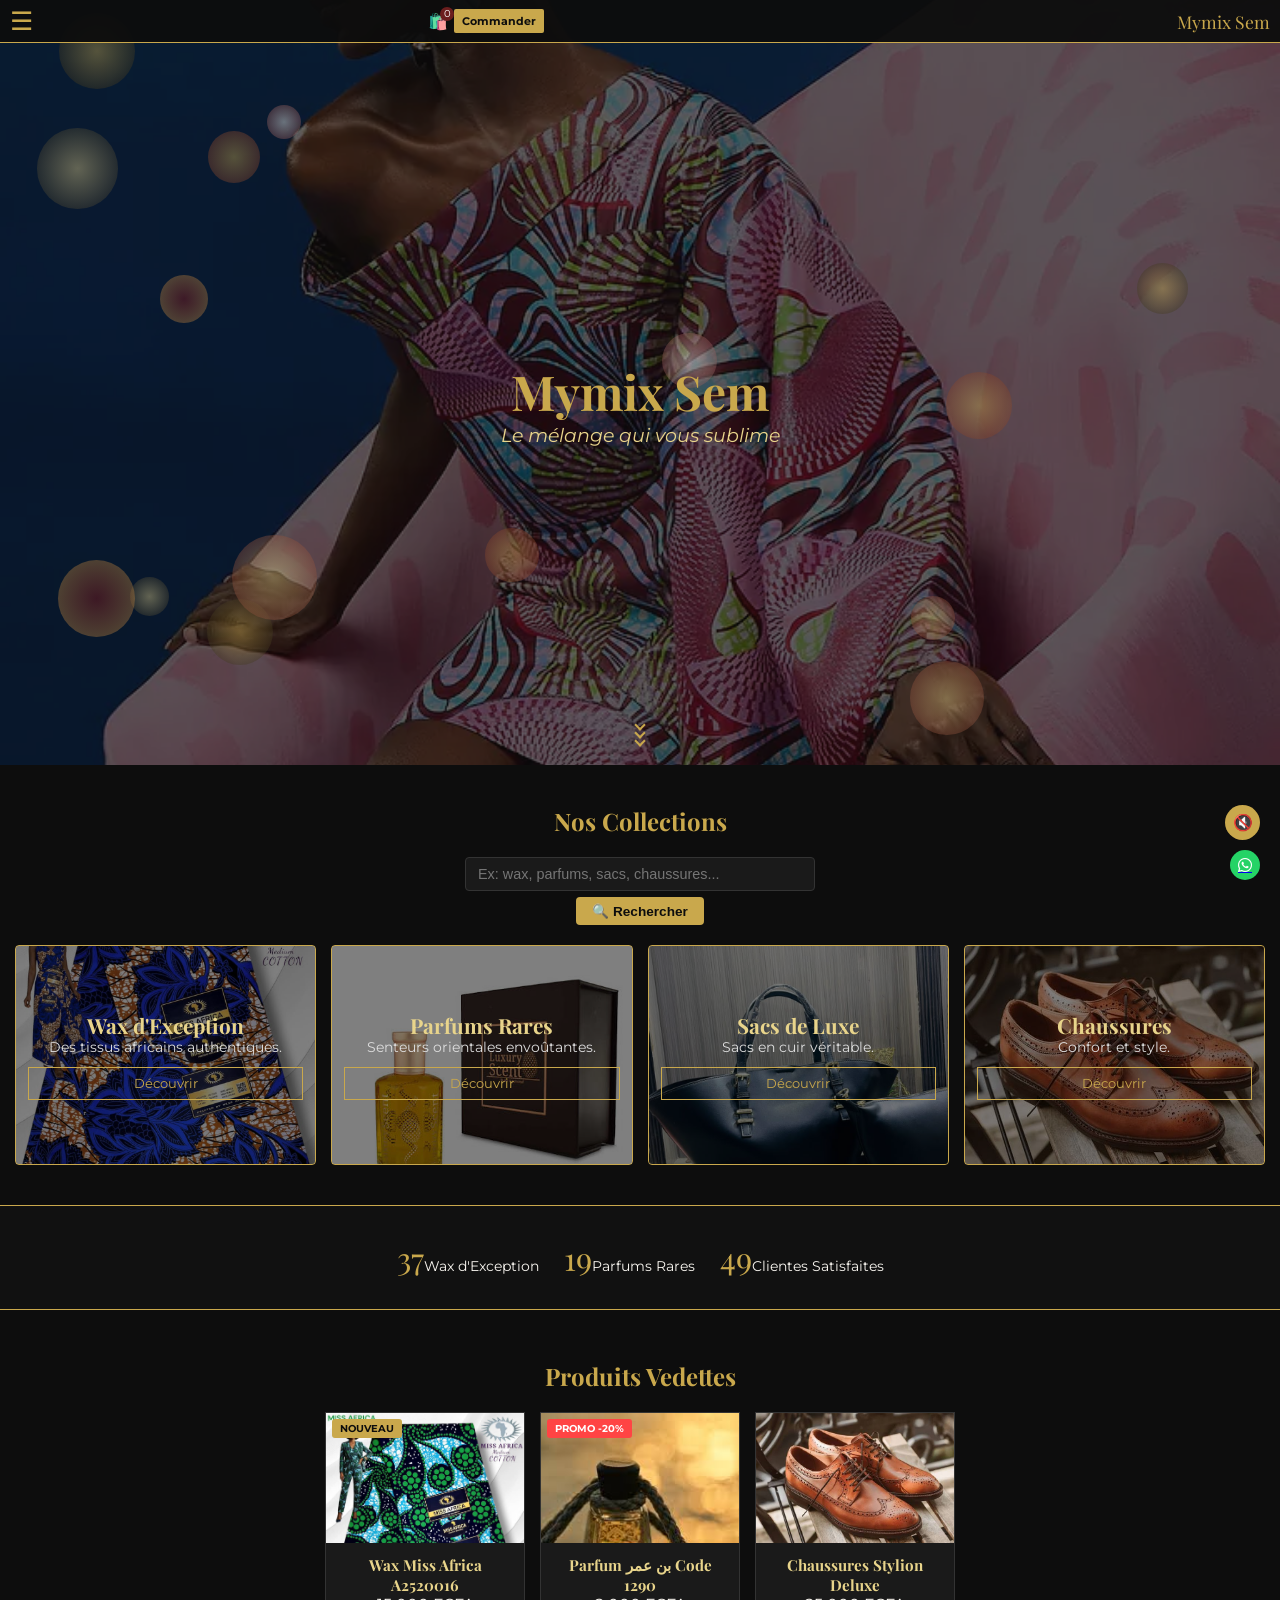
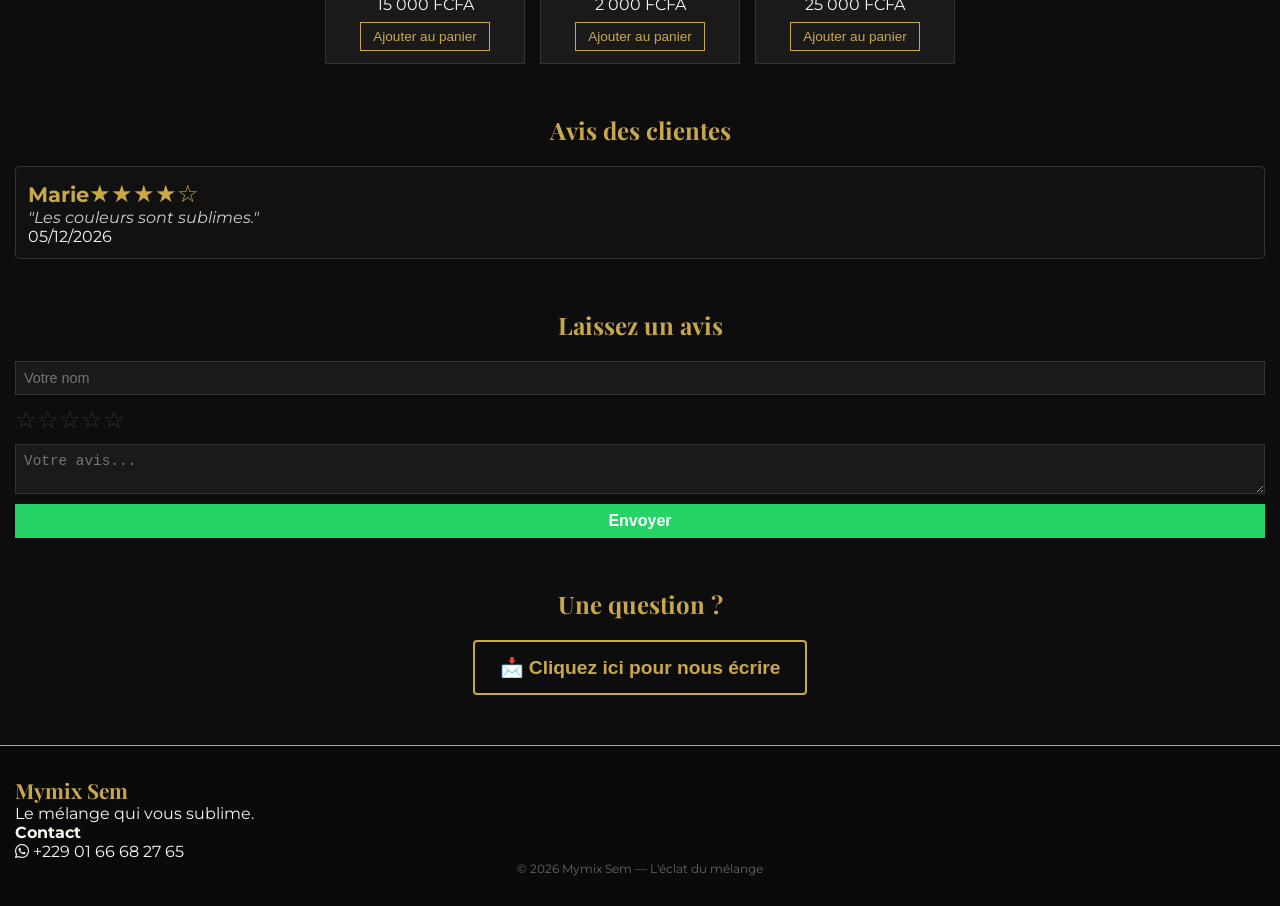
==== commit c09d594d: "Bouton Commander redirige vers le panier" ====
--- a/index.html
+++ b/index.html
@@ -1,10 +1,10 @@
 <!DOCTYPE html>
 <html lang="fr">
 <head>
-<link rel="icon" href="data:image/svg+xml,<svg xmlns='http://www.w3.org/2000/svg' viewBox='0 0 100 100'><text y='80' font-size='80'>🛍️</text></svg>">
     <meta charset="UTF-8">
     <meta name="viewport" content="width=device-width, initial-scale=1.0">
     <title>Mymix Sem - Le mélange qui vous sublime</title>
+    <link rel="icon" href="data:image/svg+xml,<svg xmlns='http://www.w3.org/2000/svg' viewBox='0 0 100 100'><text y='80' font-size='80'>🛍️</text></svg>">
     <link rel="preconnect" href="https://fonts.googleapis.com">
     <link rel="preconnect" href="https://fonts.gstatic.com" crossorigin>
     <link href="https://fonts.googleapis.com/css2?family=Montserrat:wght@300;400;500;700&family=Playfair+Display:wght@400;500;700&display=swap" rel="stylesheet">
@@ -12,26 +12,24 @@
     <link rel="stylesheet" href="assets/css/style.css">
 </head>
 <body>
-<audio id="bg-music" loop volume="0.3">        <source src="assets/music/fond.mp3" type="audio/mpeg">    </audio>    <button id="music-toggle" style="position:fixed;bottom:60px;right:25px;width:35px;height:35px;background:#C9A84C;color:#0D0D0D;border:none;border-radius:50%;z-index:5000;cursor:pointer;font-size:1rem;">🔇</button>
-    <!-- Navigation -->
+    <audio id="bg-music" loop volume="0.3"><source src="assets/music/fond.mp3" type="audio/mpeg"></audio>
+    <button id="music-toggle" style="position:fixed;bottom:60px;right:20px;width:35px;height:35px;background:#C9A84C;color:#0D0D0D;border:none;border-radius:50%;z-index:5000;cursor:pointer;font-size:1rem;">🔇</button>
+
     <nav class="navbar">
         <button class="menu-toggle" id="menu-toggle">☰</button>
         <a href="#" class="nav-logo">Mymix Sem</a>
         <div class="nav-actions">
             <div class="cart-icon" id="cart-icon"><span class="cart-count" id="cart-count">0</span>🛍️</div>
-            <a href="#" class="nav-cta">Commander</a>
+            <a href="panier.html" class="nav-cta">Commander</a>
         </div>
         <ul class="nav-menu" id="nav-menu">
             <li><a href="#collections">Wax</a></li><li><a href="#collections">Parfums</a></li><li><a href="#collections">Accessoires</a></li>
-            <li><a href="#about">À propos</a></li><li><a href="#footer">Contact</a></li>
-            <li><a href="#" id="lien-compte">Compte</a></li>
+            <li><a href="#about">À propos</a></li><li><a href="#footer">Contact</a></li><li><a href="#" id="lien-compte">Compte</a></li>
         </ul>
     </nav>
 
-    <!-- Hero -->
     <main class="hero" id="hero"><div class="hero-bg"></div><h1>Mymix Sem</h1><p>Le mélange qui vous sublime</p><div class="scroll-indicator"><span></span><span></span><span></span></div></main>
 
-    <!-- Collections -->
     <section class="collections" id="collections">
         <h2 class="section-title">Nos Collections</h2>
         <div class="search-bar"><input type="text" id="search-input" placeholder="Ex: wax, parfums, sacs, chaussures..." class="search-input"><button id="search-btn" class="search-btn">🔍 Rechercher</button></div>
@@ -43,66 +41,32 @@
         </div>
     </section>
 
-    <!-- Galeries -->
     <section class="galerie" id="galerie-wax"><h3 class="section-title">Wax</h3><div class="galerie-grid" id="galerie-wax-grid"></div></section>
     <section class="galerie" id="galerie-parfums"><h3 class="section-title">Parfums</h3><div class="galerie-grid" id="galerie-parfums-grid"></div></section>
     <section class="galerie" id="galerie-chaussures"><h3 class="section-title">Chaussures</h3><div class="galerie-grid" id="galerie-chaussures-grid"></div></section>
     <section class="galerie" id="galerie-accessoires"><h3 class="section-title">Sacs</h3><div class="galerie-grid" id="galerie-accessoires-grid"></div></section>
 
-    <!-- À propos -->
     <section class="about" id="about"><h2 class="section-title">À propos de Chantal</h2><div class="about-container"><div class="about-img"><img src="assets/images/about/chantal.jpg" alt="Chantal Adanlawo" onerror="this.src='https://via.placeholder.com/400x400/1a1a1a/C9A84C?text=Chantal'"></div><div class="about-text"><h3>Chantal <span class="gold">Adanlawo</span></h3><p class="about-meaning">« La brillance du corps »</p><p>Passionnée par l'élégance africaine et les senteurs d'Orient, Chantal a fondé <strong>Mymix Sem</strong> pour partager ses coups de cœur et sublimer chaque femme.</p><a href="#collections" class="about-btn">Découvrir les collections</a></div></div></section>
 
-    <!-- Compteurs -->
     <section class="counters" id="counters"><div class="counters-container"><div class="counter-item"><span class="counter-number" data-target="150">0</span><span class="counter-label">Wax d'Exception</span></div><div class="counter-item"><span class="counter-number" data-target="80">0</span><span class="counter-label">Parfums Rares</span></div><div class="counter-item"><span class="counter-number" data-target="200">0</span><span class="counter-label">Clientes Satisfaites</span></div></div></section>
 
-    <!-- Produits Vedettes -->
     <section class="produits-vedettes" id="produits"><h2 class="section-title">Produits Vedettes</h2><div class="produits-grid">
-        <div class="produit-card" style="position:relative;">
-            <span class="badge-new">NOUVEAU</span>
-            <div class="produit-img" style="background-image:url('assets/images/wax/wax-miss-africa-02.jpg')"></div>
-            <div class="produit-info"><h4>Wax Miss Africa A2520016</h4><p class="produit-prix">15 000 FCFA</p><button class="btn-add-cart" data-id="wax1" data-nom="Wax Miss Africa A2520016" data-prix="15000">Ajouter au panier</button></div>
-        </div>
-        <div class="produit-card" style="position:relative;">
-            <span class="badge-promo">PROMO -20%</span>
-            <div class="produit-img" style="background-image:url('assets/images/parfums/parfum-10.jpeg')"></div>
-            <div class="produit-info"><h4>Parfum بن عمر Code 1290</h4><p class="produit-prix">2 000 FCFA</p><button class="btn-add-cart" data-id="parfum1" data-nom="Parfum بن عمر Code 1290" data-prix="2000">Ajouter au panier</button></div>
-        </div>
-        <div class="produit-card" style="position:relative;">
-            <div class="produit-img" style="background-image:url('assets/images/chaussures/chaussure-01.jpeg')"></div>
-            <div class="produit-info"><h4>Chaussures Stylion Deluxe</h4><p class="produit-prix">25 000 FCFA</p><button class="btn-add-cart" data-id="chaussure1" data-nom="Chaussures Stylion Deluxe" data-prix="25000">Ajouter au panier</button></div>
-        </div>
+        <div class="produit-card" style="position:relative;"><span class="badge-new">NOUVEAU</span><div class="produit-img" style="background-image:url('assets/images/wax/wax-miss-africa-02.jpg')"></div><div class="produit-info"><h4>Wax Miss Africa A2520016</h4><p class="produit-prix">15 000 FCFA</p><button class="btn-add-cart" data-id="wax1" data-nom="Wax Miss Africa A2520016" data-prix="15000">Ajouter au panier</button></div></div>
+        <div class="produit-card" style="position:relative;"><span class="badge-promo">PROMO -20%</span><div class="produit-img" style="background-image:url('assets/images/parfums/parfum-10.jpeg')"></div><div class="produit-info"><h4>Parfum بن عمر Code 1290</h4><p class="produit-prix">2 000 FCFA</p><button class="btn-add-cart" data-id="parfum1" data-nom="Parfum بن عمر Code 1290" data-prix="2000">Ajouter au panier</button></div></div>
+        <div class="produit-card" style="position:relative;"><div class="produit-img" style="background-image:url('assets/images/chaussures/chaussure-01.jpeg')"></div><div class="produit-info"><h4>Chaussures Stylion Deluxe</h4><p class="produit-prix">25 000 FCFA</p><button class="btn-add-cart" data-id="chaussure1" data-nom="Chaussures Stylion Deluxe" data-prix="25000">Ajouter au panier</button></div></div>
     </div></section>
 
-    <!-- Avis -->
     <section id="avis-postes"><h2 class="section-title">Avis des clientes</h2><div id="avis-container"><p>Chargement des avis...</p></div></section>
     <section id="commentaire"><h2 class="section-title">Laissez un avis</h2><div class="commentaire-form"><input type="text" id="comment-nom" placeholder="Votre nom"><div id="comment-etoiles"><span class="star" data-value="1">☆</span><span class="star" data-value="2">☆</span><span class="star" data-value="3">☆</span><span class="star" data-value="4">☆</span><span class="star" data-value="5">☆</span></div><textarea id="comment-message" placeholder="Votre avis..."></textarea><button id="comment-submit">Envoyer</button></div></section>
 
-    <!-- Formulaire de contact -->
-    <section id="contact-section">
-        <h2 class="section-title">Une question ?</h2>
-        <div style="text-align:center;margin-bottom:20px;">
-            <button id="show-contact-btn" style="background:transparent;border:2px solid #C9A84C;color:#C9A84C;padding:14px 25px;font-size:1.2rem;font-weight:bold;cursor:pointer;border-radius:4px;">📩 Cliquez ici pour nous écrire</button>
-        </div>
-        <div id="contact-form-container" style="display:none;">
-            <div class="contact-form">
-                <input type="text" id="contact-nom" placeholder="Votre nom" class="contact-input">
-                <input type="tel" id="contact-tel" placeholder="Votre numéro" class="contact-input">
-                <textarea id="contact-message" placeholder="Votre message..." class="contact-textarea"></textarea>
-                <button id="contact-submit" class="contact-btn">📱 Envoyer sur WhatsApp</button>
-            </div>
-        </div>
-    </section>
+    <section id="contact-section"><h2 class="section-title">Une question ?</h2><div style="text-align:center;margin-bottom:20px;"><button id="show-contact-btn" style="background:transparent;border:2px solid #C9A84C;color:#C9A84C;padding:14px 25px;font-size:1.2rem;font-weight:bold;cursor:pointer;border-radius:4px;">📩 Cliquez ici pour nous écrire</button></div><div id="contact-form-container" style="display:none;"><div class="contact-form"><input type="text" id="contact-nom" placeholder="Votre nom" class="contact-input"><input type="tel" id="contact-tel" placeholder="Votre numéro" class="contact-input"><textarea id="contact-message" placeholder="Votre message..." class="contact-textarea"></textarea><button id="contact-submit" class="contact-btn">📱 Envoyer sur WhatsApp</button></div></div></section>
 
-    <!-- Footer -->
     <footer class="footer" id="footer"><div class="footer-container"><div class="footer-col"><h3>Mymix Sem</h3><p>Le mélange qui vous sublime.</p></div><div class="footer-col"><h4>Contact</h4><p><i class="fab fa-whatsapp"></i> +229 01 66 68 27 65</p></div></div><div class="footer-bottom"><p>&copy; 2026 Mymix Sem — L'éclat du mélange</p></div></footer>
 
-    <!-- Modale Produit -->
     <div class="produit-modal" id="produit-modal"><div class="produit-modal-content"><span class="close-produit-modal" id="close-produit-modal">&times;</span><img id="produit-modal-img" src="" alt="" class="produit-modal-img"><div class="produit-modal-infos"><h2 id="produit-modal-nom"></h2><p id="produit-modal-prix" class="produit-modal-prix"></p><p id="produit-modal-desc" class="produit-modal-desc"></p><button id="produit-modal-cart" class="btn-add-cart">Ajouter au panier</button></div></div></div>
 
-    <!-- Modale Compte -->
-    <div class="compte-modal" id="compte-modal"><div class="compte-modal-content"><span class="close-compte-modal" id="close-compte-modal">&times;</span><div id="compte-step1"><h2 id="compte-titre">CRÉER UN COMPTE</h2><form id="compte-form" onsubmit="return false;" style="display:flex;flex-direction:column;gap:20px;"><div class="compte-field" style="display:flex;flex-direction:column;"><label for="compte-nom" style="color:#E8D48B;font-size:1.1rem;margin-bottom:5px;">👤 Nom</label><input type="text" id="compte-nom" placeholder="Votre nom" style="background:transparent;border:none;border-bottom:2px solid #444;color:#F9F6F0;padding:10px 0;font-size:1.1rem;width:100%;"></div><div class="compte-field" style="display:flex;flex-direction:column;"><label for="compte-prenom" style="color:#E8D48B;font-size:1.1rem;margin-bottom:5px;">🌟 Prénom</label><input type="text" id="compte-prenom" placeholder="Votre prénom" style="background:transparent;border:none;border-bottom:2px solid #444;color:#F9F6F0;padding:10px 0;font-size:1.1rem;width:100%;"></div><div class="compte-field" style="display:flex;flex-direction:column;"><label for="compte-tel" style="color:#E8D48B;font-size:1.1rem;margin-bottom:5px;">📱 Numéro</label><input type="tel" id="compte-tel" placeholder="+229 01 66 68 27 65" style="background:transparent;border:none;border-bottom:2px solid #444;color:#F9F6F0;padding:10px 0;font-size:1.1rem;width:100%;" required></div><div class="compte-field" style="display:flex;flex-direction:column;"><label for="compte-code" style="color:#E8D48B;font-size:1.1rem;margin-bottom:5px;">🔒 Code secret</label><input type="password" id="compte-code" placeholder="••••" style="background:transparent;border:none;border-bottom:2px solid #444;color:#F9F6F0;padding:10px 0;font-size:1.1rem;width:100%;" minlength="4" required></div><button type="button" id="compte-submit" style="width:100%;background:#C9A84C;color:#0D0D0D;border:none;padding:14px;font-weight:bold;font-size:1.1rem;text-transform:uppercase;margin-top:10px;cursor:pointer;">S'INSCRIRE</button></form><p class="compte-switch">Déjà un compte ? <a href="#" id="switch-connexion">Se connecter</a></p></div><div id="compte-step2" style="display:none;"><h2 style="text-align:center;color:#C9A84C;font-size:1.3rem;margin-bottom:15px;">VÉRIFICATION</h2><p style="text-align:center;color:#F9F6F0;margin-bottom:10px;">Votre code de vérification :</p><p id="code-verification" style="text-align:center;font-size:1rem;font-weight:bold;color:#C9A84C;letter-spacing:5px;margin-bottom:20px;"></p><p style="text-align:center;color:#aaa;font-size:0.8rem;margin-bottom:15px;">Recopiez ce code pour confirmer votre inscription</p><input type="text" id="compte-verification" placeholder="Code à 6 chiffres" style="width:100%;background:transparent;border:none;border-bottom:2px solid #444;color:#F9F6F0;padding:10px 0;font-size:1.1rem;text-align:center;margin-bottom:15px;"><button type="button" id="compte-verify-btn" style="width:100%;background:#25D366;color:#fff;border:none;padding:14px;font-weight:bold;font-size:1.1rem;cursor:pointer;">✅ VÉRIFIER</button><p id="verification-error" style="text-align:center;color:#ff4444;font-size:0.9rem;margin-top:10px;display:none;">Code incorrect. Réessayez.</p></div><div id="compte-step3" style="display:none;"><h2 style="text-align:center;color:#C9A84C;font-size:1.3rem;margin-bottom:20px;">MON PROFIL</h2><div style="background:#111;padding:20px;border-radius:8px;margin-bottom:15px;"><p style="color:#aaa;font-size:0.8rem;">ID Membre</p><p id="profil-id" style="color:#C9A84C;font-size:1rem;font-weight:bold;margin-bottom:10px;"></p><p style="color:#aaa;font-size:0.8rem;">Nom</p><p id="profil-nom" style="color:#F9F6F0;font-size:1rem;margin-bottom:10px;"></p><p style="color:#aaa;font-size:0.8rem;">Prénom</p><p id="profil-prenom" style="color:#F9F6F0;font-size:1rem;margin-bottom:10px;"></p><p style="color:#aaa;font-size:0.8rem;">Numéro</p><p id="profil-tel" style="color:#F9F6F0;font-size:1rem;"></p></div><button type="button" id="compte-deconnexion" style="width:100%;background:transparent;border:2px solid #6B1D1D;color:#6B1D1D;padding:12px;font-weight:bold;cursor:pointer;font-size:1rem;">SE DÉCONNECTER</button></div></div></div>
+    <div class="compte-modal" id="compte-modal"><div class="compte-modal-content"><span class="close-compte-modal" id="close-compte-modal">&times;</span><div id="compte-step1"><h2 id="compte-titre">CRÉER UN COMPTE</h2><form id="compte-form" onsubmit="return false;" style="display:flex;flex-direction:column;gap:20px;"><div class="compte-field" style="display:flex;flex-direction:column;"><label for="compte-nom" style="color:#E8D48B;font-size:1.1rem;margin-bottom:5px;">👤 Nom</label><input type="text" id="compte-nom" placeholder="Votre nom" style="background:transparent;border:none;border-bottom:2px solid #444;color:#F9F6F0;padding:10px 0;font-size:1.1rem;width:100%;"></div><div class="compte-field" style="display:flex;flex-direction:column;"><label for="compte-prenom" style="color:#E8D48B;font-size:1.1rem;margin-bottom:5px;">🌟 Prénom</label><input type="text" id="compte-prenom" placeholder="Votre prénom" style="background:transparent;border:none;border-bottom:2px solid #444;color:#F9F6F0;padding:10px 0;font-size:1.1rem;width:100%;"></div><div class="compte-field" style="display:flex;flex-direction:column;"><label for="compte-tel" style="color:#E8D48B;font-size:1.1rem;margin-bottom:5px;">📱 Numéro</label><input type="tel" id="compte-tel" placeholder="+229 01 66 68 27 65" style="background:transparent;border:none;border-bottom:2px solid #444;color:#F9F6F0;padding:10px 0;font-size:1.1rem;width:100%;" required></div><div class="compte-field" style="display:flex;flex-direction:column;"><label for="compte-code" style="color:#E8D48B;font-size:1.1rem;margin-bottom:5px;">🔒 Code secret</label><input type="password" id="compte-code" placeholder="••••" style="background:transparent;border:none;border-bottom:2px solid #444;color:#F9F6F0;padding:10px 0;font-size:1.1rem;width:100%;" minlength="4" required></div><button type="button" id="compte-submit" style="width:100%;background:#C9A84C;color:#0D0D0D;border:none;padding:14px;font-weight:bold;font-size:1.1rem;text-transform:uppercase;margin-top:10px;cursor:pointer;">S'INSCRIRE</button></form><p class="compte-switch">Déjà un compte ? <a href="#" id="switch-connexion">Se connecter</a></p></div><div id="compte-step2" style="display:none;"><h2 style="text-align:center;color:#C9A84C;font-size:1.3rem;margin-bottom:15px;">VÉRIFICATION</h2><p style="text-align:center;color:#F9F6F0;margin-bottom:10px;">Votre code de vérification :</p><p id="code-verification" style="text-align:center;font-size:2rem;font-weight:bold;color:#C9A84C;letter-spacing:5px;margin-bottom:20px;"></p><input type="text" id="compte-verification" placeholder="Code à 6 chiffres" style="width:100%;background:transparent;border:none;border-bottom:2px solid #444;color:#F9F6F0;padding:10px 0;font-size:1.1rem;text-align:center;margin-bottom:15px;"><button type="button" id="compte-verify-btn" style="width:100%;background:#25D366;color:#fff;border:none;padding:14px;font-weight:bold;font-size:1.1rem;cursor:pointer;">✅ VÉRIFIER</button><p id="verification-error" style="text-align:center;color:#ff4444;font-size:0.9rem;margin-top:10px;display:none;">Code incorrect. Réessayez.</p></div><div id="compte-step3" style="display:none;"><h2 style="text-align:center;color:#C9A84C;font-size:1.3rem;margin-bottom:20px;">MON PROFIL</h2><div style="background:#111;padding:20px;border-radius:8px;margin-bottom:15px;"><p style="color:#aaa;font-size:0.8rem;">ID Membre</p><p id="profil-id" style="color:#C9A84C;font-size:1rem;font-weight:bold;margin-bottom:10px;"></p><p style="color:#aaa;font-size:0.8rem;">Nom</p><p id="profil-nom" style="color:#F9F6F0;font-size:1rem;margin-bottom:10px;"></p><p style="color:#aaa;font-size:0.8rem;">Prénom</p><p id="profil-prenom" style="color:#F9F6F0;font-size:1rem;margin-bottom:10px;"></p><p style="color:#aaa;font-size:0.8rem;">Numéro</p><p id="profil-tel" style="color:#F9F6F0;font-size:1rem;"></p></div><button type="button" id="compte-deconnexion" style="width:100%;background:transparent;border:2px solid #6B1D1D;color:#6B1D1D;padding:12px;font-weight:bold;cursor:pointer;font-size:1rem;">SE DÉCONNECTER</button></div></div></div>
 
-    <!-- WhatsApp float -->
     <a href="https://wa.me/2290166682765" class="whatsapp-float" target="_blank"><i class="fab fa-whatsapp"></i></a>
 
     <script src="assets/js/main.js"></script>
--- a/assets/css/style.css
+++ b/assets/css/style.css
@@ -1,143 +1,99 @@
-:root {
-  --gold: #C9A84C;
-  --gold-light: #E8D48B;
-  --black: #0D0D0D;
-  --cream: #F9F6F0;
-  --bordeaux: #6B1D1D;
-  --white: #FFFFFF;
-}
-* { margin:0; padding:0; box-sizing:border-box; }
-body { background:var(--black); color:var(--cream); font-family:'Montserrat',sans-serif; }
-
-/* Navigation */
-.navbar { position:fixed; top:0; width:100%; background:rgba(13,13,13,0.95); border-bottom:1px solid var(--gold); z-index:1000; display:flex; flex-wrap:wrap; align-items:center; padding:6px 10px; }
-.menu-toggle { background:none; border:none; color:var(--gold); font-size:1.6rem; cursor:pointer; order:1; margin-right:auto; }
-.nav-logo { font-family:'Playfair Display',serif; font-size:1.1rem; color:var(--gold); text-decoration:none; order:3; margin-left:auto; }
-.nav-actions { display:flex; align-items:center; gap:6px; order:2; position:absolute; left:38%; transform:translateX(-50%); }
-.cart-icon { font-size:1rem; color:var(--gold); position:relative; cursor:pointer; }
-.cart-count { position:absolute; top:-5px; right:-6px; background:var(--bordeaux); color:#fff; font-size:0.6rem; width:14px; height:14px; border-radius:50%; display:flex; align-items:center; justify-content:center; }
-.nav-cta { background:var(--gold); color:var(--black); padding:5px 8px; text-decoration:none; font-weight:bold; font-size:0.7rem; border-radius:2px; }
-.nav-menu { display:none; flex-direction:column; width:100%; order:4; list-style:none; text-align:left; padding:6px 10px; }
-.nav-menu.active { display:flex; }
-.nav-menu a { color:var(--cream); text-decoration:none; padding:8px 5px; font-size:0.9rem; display:block; }
-
-/* Hero */
-.hero { height:85vh; display:flex; flex-direction:column; justify-content:center; align-items:center; text-align:center; position:relative; overflow:hidden; padding-top:40px; }
-.hero-bg { position:absolute; top:0; left:0; width:100%; height:100%; background:url('../images/wax/wax-miss-africa-11.webp') center/cover; opacity:0.35; }
-.hero h1 { font-family:'Playfair Display',serif; font-size:3rem; color:var(--gold); z-index:2; }
-.hero p { font-size:1.2rem; color:var(--gold-light); font-style:italic; z-index:2; }
-.scroll-indicator { position:absolute; bottom:20px; left:50%; transform:translateX(-50%); animation:bounce 2s infinite; }
-.scroll-indicator span { display:block; width:8px; height:8px; border-right:2px solid var(--gold); border-bottom:2px solid var(--gold); transform:rotate(45deg); }
-@keyframes bounce { 0%,100% { transform:translateX(-50%) translateY(0); } 50% { transform:translateX(-50%) translateY(-6px); } }
-
-/* Sections */
-.section-title { font-family:'Playfair Display',serif; font-size:1.5rem; color:var(--gold); text-align:center; margin-bottom:20px; }
-.search-bar { text-align:center; margin-bottom:20px; display:flex; flex-direction:column; align-items:center; gap:6px; }
-.search-input { background:#1a1a1a; border:1px solid #333; color:var(--cream); padding:8px 12px; font-size:0.9rem; width:85%; max-width:350px; border-radius:4px; font-family:'Montserrat',sans-serif; }
-.search-btn { background:var(--gold); color:var(--black); border:none; padding:6px 16px; font-size:0.85rem; font-weight:bold; cursor:pointer; border-radius:4px; }
-.collections { max-width:100%; margin:0 auto; padding:40px 15px; }
-.cards-container { display:grid; grid-template-columns:1fr 1fr; gap:15px; max-width:500px; margin:0 auto; }
-.card { min-height:200px; width:100%; border-radius:4px; overflow:hidden; position:relative; background-size:cover; background-position:center; border:1px solid var(--gold); }
-.card-wax { background-image:url('../images/wax/wax-miss-africa-01.jpg'); }
-.card-parfums { background-image:url('../images/parfums/parfum-01.jpeg'); }
-.card-accessoires { background-image:url('../images/accessoires/sac-1-stylion-dellanear.jpg'); }
-.card-chaussures { background-image:url('../images/chaussures/chaussure-01.jpeg'); }
-.card-overlay { position:absolute; top:0; left:0; width:100%; height:100%; background:rgba(0,0,0,0.5); display:flex; flex-direction:column; justify-content:center; text-align:center; padding:20px 12px; }
-.card-overlay h3 { font-family:'Playfair Display',serif; font-size:1.3rem; color:var(--gold-light); }
-.card-overlay p { font-size:0.85rem; color:#ddd; margin-bottom:12px; }
-.card-btn { display:inline-block; background:transparent; border:1px solid var(--gold); color:var(--gold); padding:8px 16px; font-size:0.8rem; text-decoration:none; }
-.galerie { max-width:100%; margin:0 auto; padding:40px 15px; display:none; }
-.galerie.active { display:block; }
-.galerie-grid { display:grid; grid-template-columns:repeat(auto-fill,minmax(200px,1fr)); gap:15px; }
-.galerie-item { aspect-ratio:1; background-size:cover; background-position:center; border:1px solid var(--gold); border-radius:4px; cursor:pointer; }
-.about { max-width:100%; margin:50px auto; padding:0 15px; display:none; }
-.about.visible { display:block; }
-.about-container { display:flex; flex-wrap:wrap; gap:25px; align-items:center; }
-.about-img img { width:180px; height:180px; border-radius:50%; border:2px solid var(--gold); }
-.about-text h3 { font-family:'Playfair Display',serif; font-size:1.8rem; color:var(--cream); }
-.gold { color:var(--gold); }
-.about-meaning { font-size:0.95rem; color:var(--gold-light); font-style:italic; margin-bottom:10px; }
-.about-text p { font-size:0.9rem; color:#ccc; line-height:1.5; margin-bottom:10px; }
-.about-btn { display:inline-block; background:transparent; border:1px solid var(--gold); color:var(--gold); padding:8px 16px; font-size:0.8rem; text-decoration:none; }
-.counters { background:#111; border-top:1px solid var(--gold); border-bottom:1px solid var(--gold); padding:30px 15px; }
-.counter-number { font-family:'Playfair Display',serif; font-size:2rem; color:var(--gold); }
-.counter-label { font-size:0.85rem; color:var(--cream); }
-.counters-container { display:flex; flex-wrap:wrap; justify-content:center; gap:25px; }
-.counter-item { text-align:center; }
-
-/* Produits */
-.produits-vedettes { max-width:100%; margin:50px auto; padding:0 15px; }
-.produits-grid { display:flex; flex-wrap:wrap; gap:15px; justify-content:center; }
-.produit-card { background:#1a1a1a; border:1px solid #333; width:200px; position:relative; }
-.produit-img { height:130px; background-size:cover; }
-.produit-info { padding:12px; text-align:center; }
-.produit-info h4 { font-family:'Playfair Display',serif; color:var(--gold-light); font-size:0.95rem; }
-.produit-prix { font-size:1rem; color:var(--cream); margin-bottom:8px; }
-.btn-add-cart { background:transparent; border:1px solid var(--gold); color:var(--gold); padding:6px 12px; cursor:pointer; font-size:0.85rem; }
-
-/* Avis */
-#avis-postes { max-width:100%; margin:50px auto; padding:0 15px; }
-.avis-card { background:#111; border:1px solid #333; border-radius:4px; padding:12px; margin:8px 0; font-size:1rem; }
-.avis-nom { font-size:1.3rem; font-weight:700; color:var(--gold); }
-.avis-message { font-size:1rem; color:#ccc; font-style:italic; }
-.avis-etoiles-display { font-size:1.5rem; color:var(--gold); }
-#commentaire { max-width:100%; margin:50px auto; padding:0 15px; }
-.commentaire-form { display:flex; flex-direction:column; gap:10px; }
-.commentaire-form input, .commentaire-form textarea { background:#1a1a1a; border:1px solid #333; color:var(--cream); padding:8px; font-size:0.9rem; }
-.commentaire-form button { background:#25D366; border:none; color:#fff; padding:8px; font-weight:bold; cursor:pointer; font-size:1rem; }
-.star { color:#333; cursor:pointer; font-size:1.5rem; }
-.star.active { color:var(--gold); }
-
-/* Modales */
-.produit-modal, .compte-modal { display:none; position:fixed; top:0; left:0; width:100%; height:100%; background:rgba(0,0,0,0.8); z-index:2000; align-items:center; justify-content:center; }
-.produit-modal.active, .compte-modal.active { display:flex; }
-.produit-modal-content { background:#111; border:1px solid var(--gold); padding:20px; border-radius:4px; max-height:85vh; overflow-y:auto; max-width:95%; }
-.close-produit-modal, .close-compte-modal { position:absolute; top:10px; right:15px; font-size:1.5rem; color:var(--gold); cursor:pointer; }
-.produit-modal-img { width:100%; max-height:60vh; object-fit:contain; }
-.produit-modal-infos h2 { color:var(--gold); font-size:1.3rem; }
-.produit-modal-prix { font-size:1.1rem; color:var(--cream); }
-.compte-modal-content { background:#0D0D0D; width:92%; max-width:380px; max-height:85vh; overflow-y:auto; padding:25px 20px; border-radius:8px; }
-
-/* Badges */
-.badge-new { position:absolute; top:6px; left:6px; background:#C9A84C; color:#0D0D0D; padding:3px 8px; font-size:0.65rem; font-weight:bold; border-radius:3px; z-index:10; }
-.badge-promo { position:absolute; top:6px; left:6px; background:#ff4444; color:#fff; padding:3px 8px; font-size:0.65rem; font-weight:bold; border-radius:3px; z-index:10; }
-
-/* Contact */
-#contact-section { max-width:100%; margin:50px auto; padding:0 15px; }
-.contact-form { display:flex; flex-direction:column; gap:10px; }
-.contact-input, .contact-textarea { background:#0D0D0D; border:1px solid #C9A84C; color:#F9F6F0; padding:10px; font-size:0.9rem; border-radius:4px; }
-.contact-textarea { min-height:80px; resize:vertical; }
-.contact-btn { background:transparent; border:2px solid #C9A84C; color:#C9A84C; padding:10px; font-weight:bold; font-size:0.95rem; cursor:pointer; border-radius:4px; }
-
-/* WhatsApp float */
-.whatsapp-float { position:fixed; bottom:20px; right:20px; width:30px; height:30px; background:#25D366; border-radius:50%; display:flex; align-items:center; justify-content:center; z-index:5000; }
-.whatsapp-float i { color:#fff; font-size:1rem; }
-
-/* Footer */
-.footer { background:#0a0a0a; border-top:1px solid var(--gold); padding:30px 15px; margin-top:40px; }
-.footer-col h3 { font-family:'Playfair Display',serif; color:var(--gold); font-size:1.3rem; }
-.footer-col h4 { color:var(--gold-light); font-size:0.9rem; }
-.footer-bottom { text-align:center; color:#666; font-size:0.75rem; }
-
-/* Bulles */
-.bubbles-container { position:absolute; top:0; left:0; width:100%; height:100%; z-index:1; pointer-events:none; }
-.bubble { position:absolute; border-radius:50%; opacity:0.4; animation:floatBubble linear infinite; }
-@keyframes floatBubble { 0% { transform:translate(0,0) rotate(0deg); } 25% { transform:translate(40px,-30px) rotate(90deg); } 50% { transform:translate(-30px,-60px) rotate(180deg); } 75% { transform:translate(-40px,-20px) rotate(270deg); } 100% { transform:translate(0,0) rotate(360deg); } }
-
-/* Responsive */
-@media (max-width:600px) {
-  .hero h1 { font-size:2.2rem; }
-  .hero p { font-size:1rem; }
-  .section-title { font-size:1.3rem; }
-  .nav-logo { font-size:1.5rem; }
-  .nav-cta { font-size:0.75rem; padding:6px 10px; }
-  .card-overlay h3 { font-size:1.1rem; }
-  .card-overlay p { font-size:0.75rem; }
-  .galerie-grid { grid-template-columns:repeat(2,1fr); gap:10px; }
-  .produit-card { width:160px; }
-  .counter-number { font-size:1.6rem; }
-}
-
-/* Effet activé sur les cartes */
-.card.active-card { border:2px solid #E8D48B; box-shadow:0 0 15px rgba(201,168,76,0.5); }
-.card-btn.active-btn { background:var(--gold); color:var(--black); }
+:root{--gold:#C9A84C;--gold-light:#E8D48B;--black:#0D0D0D;--cream:#F9F6F0;--bordeaux:#6B1D1D;--white:#FFFFFF}
+*{margin:0;padding:0;box-sizing:border-box}
+body{background:var(--black);color:var(--cream);font-family:'Montserrat',sans-serif}
+.navbar{position:fixed;top:0;width:100%;background:rgba(13,13,13,0.95);border-bottom:1px solid var(--gold);z-index:1000;display:flex;flex-wrap:wrap;align-items:center;padding:6px 10px}
+.menu-toggle{background:none;border:none;color:var(--gold);font-size:1.6rem;cursor:pointer;order:1;margin-right:auto}
+.nav-logo{font-family:'Playfair Display',serif;font-size:1.1rem;color:var(--gold);text-decoration:none;order:3;margin-left:auto}
+.nav-actions{display:flex;align-items:center;gap:6px;order:2;position:absolute;left:38%;transform:translateX(-50%)}
+.cart-icon{font-size:1rem;color:var(--gold);position:relative;cursor:pointer}
+.cart-count{position:absolute;top:-5px;right:-6px;background:var(--bordeaux);color:#fff;font-size:.6rem;width:14px;height:14px;border-radius:50%;display:flex;align-items:center;justify-content:center}
+.nav-cta{background:var(--gold);color:var(--black);padding:5px 8px;text-decoration:none;font-weight:bold;font-size:.7rem;border-radius:2px}
+.nav-menu{display:none;flex-direction:column;width:100%;order:4;list-style:none;text-align:left;padding:6px 10px}
+.nav-menu.active{display:flex}
+.nav-menu a{color:var(--cream);text-decoration:none;padding:8px 5px;font-size:.9rem;display:block}
+.hero{height:85vh;display:flex;flex-direction:column;justify-content:center;align-items:center;text-align:center;position:relative;overflow:hidden;padding-top:40px}
+.hero-bg{position:absolute;top:0;left:0;width:100%;height:100%;background:url('../images/wax/wax-miss-africa-11.webp') center/cover;opacity:.35}
+.hero h1{font-family:'Playfair Display',serif;font-size:3rem;color:var(--gold);z-index:2}
+.hero p{font-size:1.2rem;color:var(--gold-light);font-style:italic;z-index:2}
+.scroll-indicator{position:absolute;bottom:20px;left:50%;transform:translateX(-50%);animation:bounce 2s infinite}
+.scroll-indicator span{display:block;width:8px;height:8px;border-right:2px solid var(--gold);border-bottom:2px solid var(--gold);transform:rotate(45deg)}
+@keyframes bounce{0%,100%{transform:translateX(-50%) translateY(0)}50%{transform:translateX(-50%) translateY(-6px)}}
+.section-title{font-family:'Playfair Display',serif;font-size:1.5rem;color:var(--gold);text-align:center;margin-bottom:20px}
+.search-bar{text-align:center;margin-bottom:20px;display:flex;flex-direction:column;align-items:center;gap:6px}
+.search-input{background:#1a1a1a;border:1px solid #333;color:var(--cream);padding:8px 12px;font-size:.9rem;width:85%;max-width:350px;border-radius:4px}
+.search-btn{background:var(--gold);color:var(--black);border:none;padding:6px 16px;font-size:.85rem;font-weight:bold;cursor:pointer;border-radius:4px}
+.collections{max-width:100%;margin:0 auto;padding:40px 15px}
+.cards-container{display:flex;flex-wrap:wrap;gap:15px;justify-content:center}
+.card{flex:1 1 220px;min-height:220px;border-radius:4px;overflow:hidden;position:relative;background-size:cover;background-position:center;border:1px solid var(--gold);width:100%}
+.card-wax{background-image:url('../images/wax/wax-miss-africa-01.jpg')}
+.card-parfums{background-image:url('../images/parfums/parfum-01.jpeg')}
+.card-accessoires{background-image:url('../images/accessoires/sac-1-stylion-dellanear.jpg')}
+.card-chaussures{background-image:url('../images/chaussures/chaussure-01.jpeg')}
+.card-overlay{position:absolute;top:0;left:0;width:100%;height:100%;background:rgba(0,0,0,.5);display:flex;flex-direction:column;justify-content:center;text-align:center;padding:20px 12px}
+.card-overlay h3{font-family:'Playfair Display',serif;font-size:1.3rem;color:var(--gold-light)}
+.card-overlay p{font-size:.85rem;color:#ddd;margin-bottom:12px}
+.card-btn{display:inline-block;background:transparent;border:1px solid var(--gold);color:var(--gold);padding:8px 16px;font-size:.8rem;text-decoration:none}
+.galerie{max-width:100%;margin:0 auto;padding:40px 15px;display:none}
+.galerie.active{display:block}
+.galerie-grid{display:grid;grid-template-columns:repeat(auto-fill,minmax(200px,1fr));gap:15px}
+.galerie-item{aspect-ratio:1;background-size:cover;background-position:center;border:1px solid var(--gold);border-radius:4px;cursor:pointer}
+.about{max-width:100%;margin:50px auto;padding:0 15px;display:none}
+.about.visible{display:block}
+.about-container{display:flex;flex-wrap:wrap;gap:25px;align-items:center}
+.about-img img{width:180px;height:180px;border-radius:50%;border:2px solid var(--gold)}
+.about-text h3{font-family:'Playfair Display',serif;font-size:1.8rem;color:var(--cream)}
+.gold{color:var(--gold)}
+.about-meaning{font-size:.95rem;color:var(--gold-light);font-style:italic;margin-bottom:10px}
+.about-text p{font-size:.9rem;color:#ccc;line-height:1.5;margin-bottom:10px}
+.about-btn{display:inline-block;background:transparent;border:1px solid var(--gold);color:var(--gold);padding:8px 16px;font-size:.8rem;text-decoration:none}
+.counters{background:#111;border-top:1px solid var(--gold);border-bottom:1px solid var(--gold);padding:30px 15px}
+.counter-number{font-family:'Playfair Display',serif;font-size:2rem;color:var(--gold)}
+.counter-label{font-size:.85rem;color:var(--cream)}
+.counters-container{display:flex;flex-wrap:wrap;justify-content:center;gap:25px}
+.counter-item{text-align:center}
+.produits-vedettes{max-width:100%;margin:50px auto;padding:0 15px}
+.produits-grid{display:flex;flex-wrap:wrap;gap:15px;justify-content:center}
+.produit-card{background:#1a1a1a;border:1px solid #333;width:200px;position:relative}
+.produit-img{height:130px;background-size:cover}
+.produit-info{padding:12px;text-align:center}
+.produit-info h4{font-family:'Playfair Display',serif;color:var(--gold-light);font-size:.95rem}
+.produit-prix{font-size:1rem;color:var(--cream);margin-bottom:8px}
+.btn-add-cart{background:transparent;border:1px solid var(--gold);color:var(--gold);padding:6px 12px;cursor:pointer;font-size:.85rem}
+#avis-postes{max-width:100%;margin:50px auto;padding:0 15px}
+.avis-card{background:#111;border:1px solid #333;border-radius:4px;padding:12px;margin:8px 0;font-size:1rem}
+.avis-nom{font-size:1.3rem;font-weight:700;color:var(--gold)}
+.avis-message{font-size:1rem;color:#ccc;font-style:italic}
+.avis-etoiles-display{font-size:1.5rem;color:var(--gold)}
+#commentaire{max-width:100%;margin:50px auto;padding:0 15px}
+.commentaire-form{display:flex;flex-direction:column;gap:10px}
+.commentaire-form input,.commentaire-form textarea{background:#1a1a1a;border:1px solid #333;color:var(--cream);padding:8px;font-size:.9rem}
+.commentaire-form button{background:#25D366;border:none;color:#fff;padding:8px;font-weight:bold;cursor:pointer;font-size:1rem}
+.star{color:#333;cursor:pointer;font-size:1.5rem}
+.star.active{color:var(--gold)}
+.produit-modal,.compte-modal{display:none;position:fixed;top:0;left:0;width:100%;height:100%;background:rgba(0,0,0,.8);z-index:2000;align-items:center;justify-content:center}
+.produit-modal.active,.compte-modal.active{display:flex}
+.produit-modal-content{background:#111;border:1px solid var(--gold);padding:20px;border-radius:4px;max-height:85vh;overflow-y:auto;max-width:95%}
+.close-produit-modal,.close-compte-modal{position:absolute;top:10px;right:15px;font-size:1.5rem;color:var(--gold);cursor:pointer}
+.produit-modal-img{width:100%;max-height:60vh;object-fit:contain}
+.produit-modal-infos h2{color:var(--gold);font-size:1.3rem}
+.produit-modal-prix{font-size:1.1rem;color:var(--cream)}
+.compte-modal-content{background:#0D0D0D;width:92%;max-width:380px;max-height:85vh;overflow-y:auto;padding:25px 20px;border-radius:8px}
+.badge-new{position:absolute;top:6px;left:6px;background:#C9A84C;color:#0D0D0D;padding:3px 8px;font-size:.65rem;font-weight:bold;border-radius:3px;z-index:10}
+.badge-promo{position:absolute;top:6px;left:6px;background:#ff4444;color:#fff;padding:3px 8px;font-size:.65rem;font-weight:bold;border-radius:3px;z-index:10}
+#contact-section{max-width:100%;margin:50px auto;padding:0 15px}
+.contact-form{display:flex;flex-direction:column;gap:10px}
+.contact-input,.contact-textarea{background:#0D0D0D;border:1px solid #C9A84C;color:#F9F6F0;padding:10px;font-size:.9rem;border-radius:4px}
+.contact-textarea{min-height:80px;resize:vertical}
+.contact-btn{background:transparent;border:2px solid #C9A84C;color:#C9A84C;padding:10px;font-weight:bold;font-size:.95rem;cursor:pointer;border-radius:4px}
+.whatsapp-float{position:fixed;bottom:20px;right:20px;width:30px;height:30px;background:#25D366;border-radius:50%;display:flex;align-items:center;justify-content:center;z-index:5000}
+.whatsapp-float i{color:#fff;font-size:1rem}
+.footer{background:#0a0a0a;border-top:1px solid var(--gold);padding:30px 15px;margin-top:40px}
+.footer-col h3{font-family:'Playfair Display',serif;color:var(--gold);font-size:1.3rem}
+.footer-bottom{text-align:center;color:#666;font-size:.75rem}
+.bubbles-container{position:absolute;top:0;left:0;width:100%;height:100%;z-index:1;pointer-events:none}
+.bubble{position:absolute;border-radius:50%;opacity:.4;animation:floatBubble linear infinite}
+@keyframes floatBubble{0%{transform:translate(0,0) rotate(0deg)}25%{transform:translate(40px,-30px) rotate(90deg)}50%{transform:translate(-30px,-60px) rotate(180deg)}75%{transform:translate(-40px,-20px) rotate(270deg)}100%{transform:translate(0,0) rotate(360deg)}}
+.navbar:has(.nav-menu.active) .nav-actions{display:none}
+.active-card{border:2px solid #E8D48B;box-shadow:0 0 15px rgba(201,168,76,.5)}
+.active-btn{background:var(--gold);color:var(--black)}
+@media(max-width:600px){.hero h1{font-size:2.2rem}.hero p{font-size:1rem}.section-title{font-size:1.3rem}.nav-logo{font-size:1rem}.nav-cta{font-size:.65rem;padding:4px 6px}.card-overlay h3{font-size:1.1rem}.card-overlay p{font-size:.75rem}.galerie-grid{grid-template-columns:repeat(2,1fr);gap:10px}.produit-card{width:160px}.counter-number{font-size:1.6rem}}
